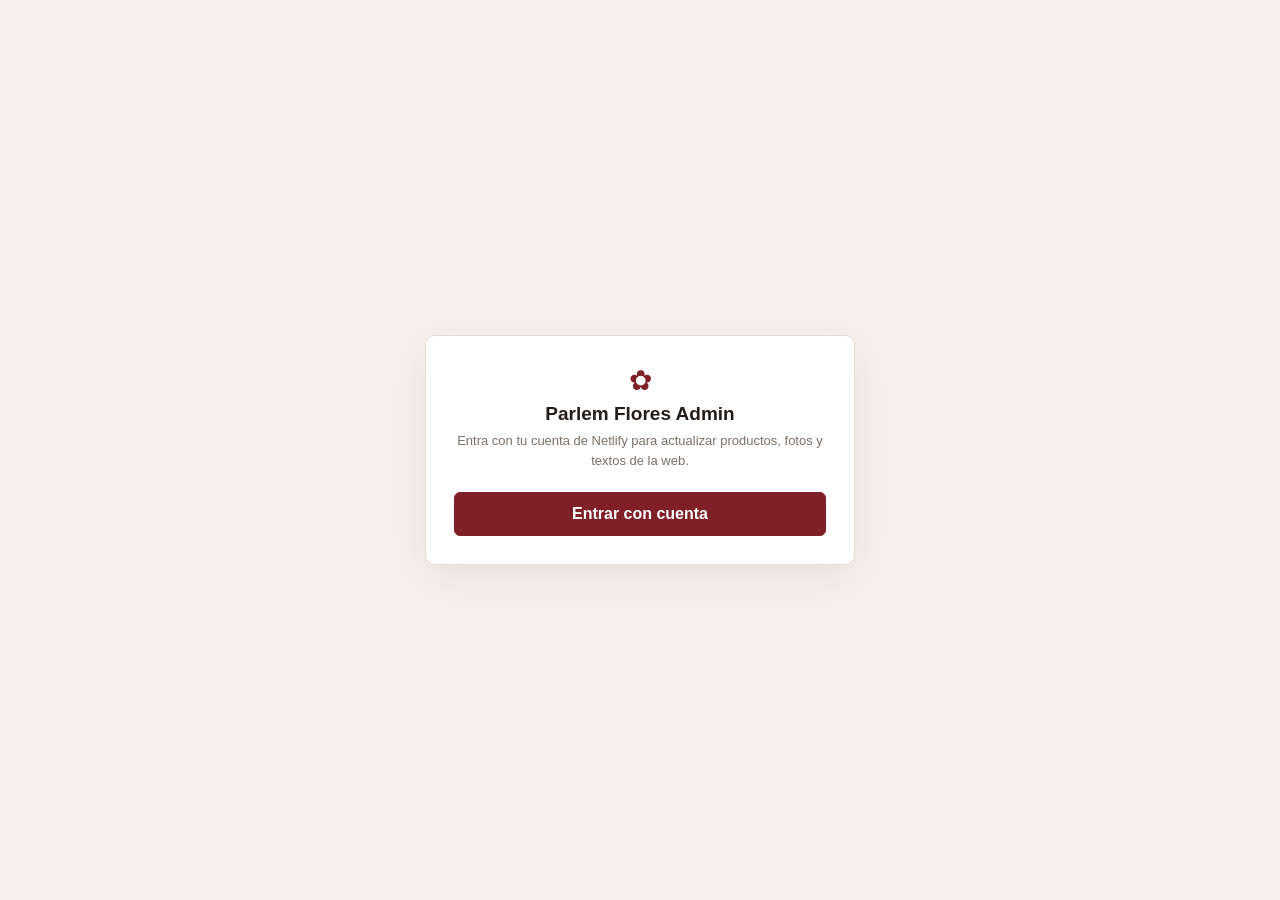
==== admin/index.html @ dfb648bf "Auto publish member records" ====
<!DOCTYPE html>
<html lang="es">
<head>
<meta charset="UTF-8">
<meta name="viewport" content="width=device-width, initial-scale=1.0">
<title>Parlem Flores · Admin</title>
<script src="https://identity.netlify.com/v1/netlify-identity-widget.js"></script>
<style>
*{box-sizing:border-box;margin:0;padding:0}
body{font-family:-apple-system,BlinkMacSystemFont,"Segoe UI",sans-serif;background:#f6f1ec;color:#241d19;min-height:100vh}
button,input,select,textarea{font:inherit}
.login{min-height:100vh;display:flex;align-items:center;justify-content:center;padding:24px}
.login-card{width:min(430px,100%);background:white;border:1px solid #e7ddd4;border-radius:10px;padding:28px;box-shadow:0 12px 40px rgba(56,40,30,.08)}
.logo{text-align:center;color:#7f1f28;font-family:Georgia,serif;font-size:28px;margin-bottom:6px}
.login-card h1{text-align:center;font-size:19px;margin-bottom:6px}
.hint{text-align:center;color:#7c7068;font-size:13px;line-height:1.5;margin-bottom:22px}
label{display:block;font-size:12px;font-weight:700;color:#655951;margin:14px 0 5px;text-transform:uppercase;letter-spacing:.04em}
input,select,textarea{width:100%;border:1px solid #ddd1c7;background:white;border-radius:6px;padding:10px 11px;color:#241d19}
textarea{min-height:82px;resize:vertical}
input:focus,select:focus,textarea:focus{outline:none;border-color:#7f1f28;box-shadow:0 0 0 3px rgba(127,31,40,.1)}
.btn{border:1px solid #ddd1c7;background:white;border-radius:6px;padding:9px 14px;cursor:pointer;color:#241d19;font-weight:650}
.btn:hover{background:#faf6f2}
.btn-primary{background:#7f1f28;color:white;border-color:#7f1f28}
.btn-primary:hover{background:#661820}
.btn-danger{color:#ad3f3f;border-color:#e7bcbc;background:#fff8f8}
.btn-row{display:flex;gap:10px;align-items:center;flex-wrap:wrap}
.full{display:flex;width:100%;align-items:center;justify-content:center;margin-top:10px;text-align:center;line-height:1.25;min-height:44px;text-decoration:none}
.hint+.full{margin-top:18px}
.error{display:none;color:#b43b3b;font-size:13px;text-align:center;margin-top:12px}
.app{display:none;min-height:100vh}
.top{height:58px;background:white;border-bottom:1px solid #e7ddd4;display:flex;align-items:center;gap:12px;padding:0 18px;position:sticky;top:0;z-index:2}
.brand{font-weight:750;color:#7f1f28;margin-right:auto}.brand span{color:#241d19}
.nav{border:0;background:transparent;border-radius:6px;padding:8px 11px;cursor:pointer;color:#73665e;font-weight:650}
.nav.active,.nav:hover{background:#f0e7df;color:#7f1f28}
.wrap{max-width:1080px;margin:0 auto;padding:24px 16px}
.page{display:none}.page.active{display:block}
.head{display:flex;justify-content:space-between;gap:12px;align-items:center;margin-bottom:18px}
.head h2{font-size:22px}
.muted{color:#7c7068;font-size:13px;line-height:1.5}
.summary{display:grid;grid-template-columns:repeat(auto-fit,minmax(150px,1fr));gap:10px;margin-bottom:14px}
.stat{background:white;border:1px solid #e7ddd4;border-radius:8px;padding:12px}
.stat strong{display:block;font-size:21px;color:#7f1f28;margin-bottom:2px}
.stat span{font-size:12px;color:#75685f;font-weight:650}
.toolbar{display:flex;gap:10px;align-items:center;justify-content:space-between;flex-wrap:wrap;margin-bottom:14px}
.search{width:min(340px,100%);background:white}
.dirty{display:none;background:#fff3cd;color:#745500;border:1px solid #ead48a;border-radius:999px;padding:6px 10px;font-size:12px;font-weight:750}
.dirty.show{display:inline-flex}
	.tabs{display:flex;gap:8px;flex-wrap:wrap;margin-bottom:14px}
	.subtabs{width:100%;margin-top:-6px;margin-bottom:6px}
	.subtabs .tab{font-size:13px;padding:6px 11px;background:#fbf8f5}
	.tab{border:1px solid #ddd1c7;background:white;border-radius:999px;padding:7px 13px;cursor:pointer;color:#655951}
.tab.active{background:#7f1f28;color:white;border-color:#7f1f28}
.grid{display:grid;gap:10px}
.product{background:white;border:1px solid #e7ddd4;border-radius:8px;padding:12px;display:grid;grid-template-columns:84px 1fr auto;gap:14px;align-items:center}
.thumb{width:84px;height:84px;border-radius:6px;background:#f0e7df;display:flex;align-items:center;justify-content:center;overflow:hidden;font-size:30px}
.thumb img{width:100%;height:100%;object-fit:cover}
.pname{font-weight:750;margin-bottom:4px}
.pdesc{font-size:13px;color:#7c7068;line-height:1.35;margin-bottom:8px}
.meta{display:flex;gap:7px;align-items:center;flex-wrap:wrap}
.badge{font-size:11px;padding:3px 8px;border-radius:999px;background:#f0e7df;color:#655951}
.price{font-weight:800;color:#7f1f28;font-size:13px}
.dot{width:8px;height:8px;border-radius:50%;background:#41945c}.dot.off{background:#bbb}
.actions{display:flex;flex-direction:column;gap:7px}
.card{background:white;border:1px solid #e7ddd4;border-radius:8px;padding:16px;margin-bottom:14px}
.form-grid{display:grid;grid-template-columns:1fr 1fr;gap:14px}
.form-grid .wide{grid-column:1/-1}
.modal-bg{display:none;position:fixed;inset:0;background:rgba(0,0,0,.42);align-items:center;justify-content:center;padding:18px;z-index:10}
.modal-bg.open{display:flex}
.modal{width:min(620px,100%);max-height:92vh;overflow:auto;background:white;border-radius:10px;padding:22px}
.modal h3{margin-bottom:14px}
.upload{border:2px dashed #ddd1c7;border-radius:8px;padding:16px;text-align:center;background:#fbf8f5}
.upload img{display:none;width:100%;height:160px;object-fit:cover;border-radius:6px;margin-top:12px}
.switch{display:flex;gap:9px;align-items:center;margin-top:12px;cursor:pointer}
.toggle{width:42px;height:23px;border-radius:999px;background:#cfc5bd;position:relative}.toggle:after{content:"";position:absolute;width:17px;height:17px;border-radius:50%;background:white;left:3px;top:3px;transition:.15s}.toggle.on{background:#7f1f28}.toggle.on:after{transform:translateX(19px)}
.seasonal{display:grid;gap:10px}
.seasonal-item{background:white;border:1px solid #e7ddd4;border-radius:8px;padding:12px;display:grid;grid-template-columns:64px 1fr auto;gap:14px;align-items:center}
.seasonal-emoji{width:64px;height:64px;border-radius:6px;background:#f0e7df;display:flex;align-items:center;justify-content:center;font-size:28px}
.seasonal-emoji img{width:100%;height:100%;object-fit:cover}
.seasonal-name{font-weight:750;font-size:16px}
.member{background:white;border:1px solid #e7ddd4;border-radius:8px;padding:12px;display:grid;grid-template-columns:1fr auto;gap:14px;align-items:center}
.member-name{font-weight:750;margin-bottom:4px}
.member-line{font-size:13px;color:#7c7068;line-height:1.45}
.member-total{font-weight:800;color:#7f1f28;font-size:15px}
.table-wrap{background:white;border:1px solid #e7ddd4;border-radius:8px;overflow:auto}
.records-table{width:100%;border-collapse:collapse;min-width:980px}
.records-table th,.records-table td{padding:10px;border-bottom:1px solid #e7ddd4;text-align:left;font-size:13px;vertical-align:top}
.records-table th{background:#fbf8f5;color:#655951;font-size:12px;text-transform:uppercase;letter-spacing:.04em}
.records-table tr:last-child td{border-bottom:0}
.status{position:fixed;right:16px;bottom:16px;background:#241d19;color:white;border-radius:8px;padding:11px 14px;box-shadow:0 10px 28px rgba(0,0,0,.18);display:none;max-width:360px;font-size:13px}
.status.show{display:block}
@media(max-width:720px){.top{overflow-x:auto}.product,.member{grid-template-columns:70px 1fr}.thumb{width:70px;height:70px}.actions{grid-column:1/-1;flex-direction:row}.form-grid{grid-template-columns:1fr}}
</style>
</head>
<body>
<section class="login" id="login">
  <div class="login-card">
    <div class="logo">✿</div>
    <h1>Parlem Flores Admin</h1>
    <p class="hint">Entra con tu cuenta de Netlify para actualizar productos, fotos y textos de la web.</p>
    <button class="btn btn-primary full" id="login-main" onclick="login()">Entrar con cuenta</button>
    <a class="btn full" href="/admin/cms.html">Abrir editor avanzado</a>
    <a class="btn full" href="/admin/token.html">Acceso de emergencia con token</a>
    <div class="error" id="login-error">No se pudo conectar con Netlify. Revisa que hayas iniciado sesión.</div>
  </div>
</section>

<section class="app" id="app">
  <nav class="top">
    <div class="brand">✿ <span>Parlem Admin</span></div>
    <button class="nav active" onclick="showPage('products',this)">Productos</button>
    <button class="nav" onclick="showPage('seasonal',this)">Temporada de Ramos</button>
    <button class="nav" onclick="showPage('members',this)">Miembros</button>
    <button class="nav" onclick="showPage('transactions',this)">Consumos</button>
    <button class="nav" onclick="showPage('settings',this)">Configuración</button>
    <button class="nav" onclick="showPage('publish',this)">Publicar</button>
    <span class="dirty" id="dirty">Cambios sin publicar</span>
    <button class="btn" onclick="location.href='/'">Ver web</button>
    <button class="btn" onclick="logout()">Salir</button>
  </nav>
  <main class="wrap">
    <section class="page active" id="page-products">
      <div class="head"><h2>Productos</h2><button class="btn btn-primary" onclick="openProduct()">+ Nuevo producto</button></div>
      <div class="summary" id="summary"></div>
      <div class="toolbar">
        <div class="tabs" id="tabs"></div>
        <div class="tabs subtabs" id="subtabs"></div>
        <input class="search" id="search" type="search" placeholder="Buscar producto..." oninput="searchTerm=this.value.toLowerCase();renderProducts()">
      </div>
      <div class="grid" id="products"></div>
    </section>
    <section class="page" id="page-seasonal">
      <div class="head"><h2>Temporada de Ramos</h2><button class="btn btn-primary" onclick="openSeasonal()">+ Nuevo ramo</button></div>
      <div class="seasonal" id="seasonal"></div>
    </section>
    <section class="page" id="page-members">
      <div class="head"><h2>Miembros</h2><button class="btn btn-primary" onclick="openMember()">+ Nuevo miembro</button></div>
      <div class="summary" id="member-summary"></div>
      <div class="toolbar">
        <input class="search" id="member-search" type="search" placeholder="Buscar miembro..." oninput="memberSearchTerm=this.value.toLowerCase();renderMembers()">
      </div>
      <div class="grid" id="members"></div>
    </section>
    <section class="page" id="page-transactions">
      <div class="head"><h2>Consumos</h2><button class="btn btn-primary" onclick="openTransaction()">+ Nuevo consumo</button></div>
      <div class="toolbar">
        <select class="search" id="transaction-member-filter" onchange="transactionFilter=this.value;renderTransactions()"></select>
      </div>
      <div class="table-wrap"><table class="records-table"><thead><tr><th>Fecha</th><th>Miembro</th><th>Total</th><th>Descuento</th><th>Cobrado</th><th>Puntos</th><th>Disponible</th><th>Pedido</th><th>Pago</th><th>Notas</th><th></th></tr></thead><tbody id="transactions"></tbody></table></div>
    </section>
    <section class="page" id="page-settings">
      <div class="head"><h2>Configuración</h2></div>
      <div id="settings"></div>
    </section>
    <section class="page" id="page-publish">
      <div class="head"><h2>Publicar cambios</h2></div>
      <div class="card">
        <p class="muted">Los cambios se publican en Netlify. Después de guardar, la web puede tardar 1 a 3 minutos en actualizarse.</p>
        <div class="btn-row" style="margin-top:14px">
          <button class="btn btn-primary" id="publish-btn" onclick="saveAll()">Guardar en la nube</button>
          <button class="btn" onclick="loadData()">Recargar datos</button>
        </div>
      </div>
    </section>
  </main>
</section>

<div class="modal-bg" id="modal">
  <div class="modal">
    <h3 id="modal-title">Nuevo producto</h3>
    <div class="form-grid">
      <div><label>Nombre</label><input id="f-name"></div>
      <div><label>Categoría</label><select id="f-cat" onchange="renderSubcategoryOptions()"></select></div>
      <div class="wide" id="subcategory-field" style="display:none"><label>Subcategoría</label><select id="f-subcat"></select></div>
      <div class="wide"><label>Descripción</label><textarea id="f-desc"></textarea></div>
      <div><label>Precio desde</label><input id="f-price" type="number" min="0"></div>
      <div><label>Precio hasta</label><input id="f-pmax" type="number" min="0"></div>
      <div><label>Badge</label><input id="f-badge" placeholder="Más vendido"></div>
      <div><label>Etiqueta precio</label><input id="f-plabel" placeholder="/semana"></div>
      <div class="wide">
        <label>Foto</label>
        <div class="upload">
          <input id="f-image" type="file" accept="image/jpeg,image/png,image/webp" onchange="handleImage(event)">
          <p class="muted">Sube una foto JPG, PNG o WebP. Máximo 25 MB. La web la comprimirá automáticamente a JPG.</p>
          <img id="f-preview" alt="">
        </div>
      </div>
    </div>
    <div class="switch" onclick="toggleAvailable()"><div class="toggle on" id="f-toggle"></div><span id="f-toggle-label">Disponible</span></div>
    <div class="btn-row" style="justify-content:flex-end;margin-top:18px">
      <button class="btn" onclick="closeProduct()">Cancelar</button>
      <button class="btn btn-primary" onclick="saveProduct()">Guardar producto</button>
    </div>
  </div>
</div>
<div class="modal-bg" id="seasonal-modal">
  <div class="modal">
    <h3 id="seasonal-modal-title">Nuevo ramo de temporada</h3>
    <div class="form-grid">
      <div><label>Nombre</label><input id="s-name" placeholder="Tulipanes"></div>
      <div><label>Precio desde</label><input id="s-price" type="number" min="0"></div>
      <div><label>Precio hasta</label><input id="s-pmax" type="number" min="0"></div>
      <div class="wide"><label>Etiqueta precio</label><input id="s-plabel" placeholder="/ramo"></div>
      <div class="wide">
        <label>Foto</label>
        <div class="upload">
          <input id="s-image" type="file" accept="image/jpeg,image/png,image/webp" onchange="handleSeasonalImage(event)">
          <p class="muted">Sube una foto JPG, PNG o WebP. Máximo 25 MB. La web la comprimirá automáticamente a JPG.</p>
          <img id="s-preview" alt="">
        </div>
      </div>
    </div>
    <div class="btn-row" style="justify-content:flex-end;margin-top:18px">
      <button class="btn" onclick="closeSeasonal()">Cancelar</button>
      <button class="btn btn-primary" onclick="saveSeasonal()">Guardar ramo</button>
    </div>
  </div>
</div>
<div class="modal-bg" id="member-modal">
  <div class="modal">
    <h3 id="member-modal-title">Nuevo miembro</h3>
    <div class="form-grid">
      <div><label>Nombre</label><input id="m-name"></div>
      <div><label>Teléfono</label><input id="m-phone"></div>
      <div><label>Email</label><input id="m-email" type="email"></div>
      <div><label>Cumpleaños</label><input id="m-birthday" type="date"></div>
      <div><label>Nivel manual</label><select id="m-level"><option value="">Automático</option><option>Bronce</option><option>Plata</option><option>Oro</option><option>VIP</option></select></div>
      <div><label>Estado</label><select id="m-status"><option value="active">Activo</option><option value="inactive">Inactivo</option></select></div>
      <div class="wide"><label>Notas</label><textarea id="m-notes"></textarea></div>
    </div>
    <div class="btn-row" style="justify-content:flex-end;margin-top:18px">
      <button class="btn" onclick="closeMember()">Cancelar</button>
      <button class="btn btn-primary" onclick="saveMember()">Guardar miembro</button>
    </div>
  </div>
</div>
<div class="modal-bg" id="transaction-modal">
  <div class="modal">
    <h3 id="transaction-modal-title">Nuevo consumo</h3>
    <div class="form-grid">
      <div class="wide"><label>Miembro</label><select id="t-member" onchange="updateTransactionPreview()"></select></div>
      <div><label>Fecha</label><input id="t-date" type="date"></div>
      <div><label>Importe antes descuento</label><input id="t-amount" type="number" min="0" step="0.01" oninput="updateTransactionPreview()"></div>
      <div class="wide"><label><input id="t-use-points" type="checkbox" style="width:auto;margin-right:8px" onchange="updateTransactionPreview()"> Usar puntos disponibles</label><p class="muted" id="t-points-preview">Sin descuento por puntos.</p></div>
      <div><label>Método de pago</label><select id="t-payment"><option>Bizum</option><option>Efectivo</option><option>Tarjeta</option><option>Transferencia</option><option>Otro</option></select></div>
      <div><label>Pedido</label><input id="t-order" placeholder="Ramo, centro, evento..."></div>
      <div class="wide"><label>Notas</label><textarea id="t-notes"></textarea></div>
    </div>
    <div class="btn-row" style="justify-content:flex-end;margin-top:18px">
      <button class="btn" onclick="closeTransaction()">Cancelar</button>
      <button class="btn btn-primary" onclick="saveTransaction()">Guardar consumo</button>
    </div>
  </div>
</div>
<div class="status" id="status"></div>

<script>
const owner="linjunjin20010104-sys";
const repo="parlem-flores";
const branch="main";
const api="/.netlify/git/github/contents";
const raw="/data.json";
let data=null,dataSha="",filter="all",subfilter="all",searchTerm="",memberSearchTerm="",transactionFilter="all",editingId=null,editingSeasonalIndex=null,editingMemberId=null,editingTransactionId=null,available=true,pendingImage=null,pendingSeasonalImage=null,pendingHeroImage=null,dirty=false;

async function identityToken(){
  const user=window.netlifyIdentity && window.netlifyIdentity.currentUser();
  if(!user) throw new Error("No Netlify user");
  return user.jwt();
}
async function gh(path,opts={}){
  const jwt=await identityToken();
  const res=await fetch(`${api}/${path}`,{cache:"no-store",...opts,headers:{Authorization:`Bearer ${jwt}`,Accept:"application/vnd.github+json","Content-Type":"application/json",...(opts.headers||{})}});
  if(!res.ok){
    let msg=await res.text();
    try{msg=JSON.parse(msg).message||msg}catch{}
    throw new Error(msg);
  }
  return res.json();
}
function show(msg){const el=document.getElementById("status");el.textContent=msg;el.classList.add("show");setTimeout(()=>el.classList.remove("show"),4200)}
function setDirty(v=true){
  dirty=v;
  document.getElementById("dirty").classList.toggle("show",dirty);
  document.getElementById("publish-btn").disabled=!dirty;
}
window.addEventListener("beforeunload", e => { if(dirty){ e.preventDefault(); e.returnValue=""; } });
function b64utf8(str){return btoa(unescape(encodeURIComponent(str)))}
function b64ToUtf8(str){
  const bin=atob(String(str||"").replace(/\n/g,""));
  const bytes=Uint8Array.from(bin,c=>c.charCodeAt(0));
  return new TextDecoder().decode(bytes);
}
function fileB64(file){return new Promise((resolve,reject)=>{const r=new FileReader();r.onload=()=>resolve(String(r.result).split(",")[1]);r.onerror=reject;r.readAsDataURL(file)})}
function safeName(name){return name.toLowerCase().normalize("NFD").replace(/[\u0300-\u036f]/g,"").replace(/[^a-z0-9]+/g,"-").replace(/^-|-$/g,"").slice(0,48)||"flor"}
function loadImageFile(file){return new Promise((resolve,reject)=>{const img=new Image();const url=URL.createObjectURL(file);img.onload=()=>{URL.revokeObjectURL(url);resolve(img)};img.onerror=()=>{URL.revokeObjectURL(url);reject(new Error("No se pudo leer la foto. Usa JPG, PNG o WebP. Si es HEIC del iPhone, guárdala como JPG antes de subirla."))};img.src=url})}
function canvasBlob(canvas,quality=.82){return new Promise(resolve=>canvas.toBlob(resolve,"image/jpeg",quality))}
async function prepareImageFile(file){
  if(!file)return null;
  if(!["image/jpeg","image/png","image/webp"].includes(file.type)) throw new Error("Sube una foto JPG, PNG o WebP. Las fotos HEIC del iPhone no se pueden mostrar en la web; conviértelas a JPG antes de subirlas.");
  if(file.size>25*1024*1024) throw new Error("La foto es demasiado grande. Máximo 25 MB.");
  const img=await loadImageFile(file);
  const max=1800;
  const scale=Math.min(1,max/Math.max(img.width,img.height));
  const w=Math.max(1,Math.round(img.width*scale));
  const h=Math.max(1,Math.round(img.height*scale));
  const canvas=document.createElement("canvas");
  canvas.width=w; canvas.height=h;
  canvas.getContext("2d").drawImage(img,0,0,w,h);
  const blob=await canvasBlob(canvas,.84);
  if(!blob) throw new Error("No se pudo preparar la foto.");
  return new File([blob], safeName(file.name.replace(/\.[^.]+$/,"")||"foto")+".jpg", {type:"image/jpeg"});
}
async function uploadImage(path,file,message){
  try{
    await gh(path,{method:"PUT",body:JSON.stringify({message,content:await fileB64(file),branch})});
  }catch(e){
    alert("No se pudo subir la foto. Revisa tu conexión y que hayas entrado con la cuenta correcta. Detalle: "+String(e.message||e).slice(0,220));
    throw e;
  }
}

function isNetlifyHost(){return location.hostname.includes("netlify.app")}
function login(){
  if(!isNetlifyHost()){
    location.href="https://precious-concha-6f7bce.netlify.app/admin/";
    return;
  }
  window.netlifyIdentity.open();
}
function logout(){
  window.netlifyIdentity.logout();
  document.getElementById("app").style.display="none";
  document.getElementById("login").style.display="flex";
}
async function start(){
  try{await loadData();document.getElementById("login").style.display="none";document.getElementById("app").style.display="block";renderAll()}
  catch(e){document.getElementById("login-error").style.display="block"}
}
if(!isNetlifyHost()){
  document.getElementById("login-main").textContent="Entrar con cuenta";
  document.querySelector('a[href="/admin/token.html"]').style.display="none";
  document.querySelector('a[href="/admin/cms.html"]').style.display="none";
}
if(isNetlifyHost() && window.netlifyIdentity){
  window.netlifyIdentity.on("init", user => { if(user) start(); });
  window.netlifyIdentity.on("login", () => { window.netlifyIdentity.close(); start(); });
  window.netlifyIdentity.init();
}
async function loadData(){
  show("Sincronizando con la nube...");
  const file=await gh(`data.json?ref=${branch}&v=${Date.now()}`);
  dataSha=file.sha;
  data=JSON.parse(b64ToUtf8(file.content));
	  filter="all";
	  subfilter="all";
	  searchTerm="";
	  memberSearchTerm="";
	  transactionFilter="all";
	  ensureMemberData();
	  const search=document.getElementById("search");
	  if(search) search.value="";
	  const memberSearch=document.getElementById("member-search");
	  if(memberSearch) memberSearch.value="";
	  dirty=false;
	  renderAll();
	  setDirty(false);
	  show(`Datos actualizados: ${(data.products||[]).length} productos`);
	}
	function ensureMemberData(){data.members=data.members||[];data.member_transactions=data.member_transactions||[]}
	function renderAll(){if(!data)return;ensureMemberData();renderSummary();renderTabs();renderProducts();renderSeasonal();renderMembers();renderTransactions();renderSettings()}
	function showPage(id,btn){document.querySelectorAll(".page").forEach(p=>p.classList.remove("active"));document.querySelectorAll(".nav").forEach(n=>n.classList.remove("active"));document.getElementById("page-"+id).classList.add("active");if(btn)btn.classList.add("active")}
function renderTabs(){
  const cats=[{id:"all",name:"Todos"},...(data.categories||[])];
  document.getElementById("tabs").innerHTML=cats.map(c=>`<button class="tab ${filter===c.id?"active":""}" onclick="filter='${c.id}';subfilter='all';renderTabs();renderProducts()">${c.name}</button>`).join("");
  renderAdminSubtabs();
  document.getElementById("f-cat").innerHTML=(data.categories||[]).map(c=>`<option value="${c.id}">${c.name}</option>`).join("");
}
function renderAdminSubtabs(){
  const box=document.getElementById("subtabs");
  if(!box)return;
  const cat=(data.categories||[]).find(c=>c.id===filter);
  const subs=cat?.subcategories||[];
  if(!subs.length){box.innerHTML="";box.style.display="none";return}
  box.style.display="flex";
  const items=[{id:"all",name:"Todos"},...subs];
  box.innerHTML=items.map(s=>`<button class="tab ${subfilter===s.id?"active":""}" onclick="subfilter='${s.id}';renderAdminSubtabs();renderProducts()">${s.name}</button>`).join("");
}
function renderSummary(){
  const total=data.products.length;
  const visible=data.products.filter(p=>p.available).length;
  const withPhotos=data.products.filter(p=>p.image).length;
  const missingPhotos=total-withPhotos;
  document.getElementById("summary").innerHTML=`
    <div class="stat"><strong>${total}</strong><span>Productos</span></div>
    <div class="stat"><strong>${visible}</strong><span>Visibles en la web</span></div>
    <div class="stat"><strong>${withPhotos}</strong><span>Con foto</span></div>
    <div class="stat"><strong>${missingPhotos}</strong><span>Sin foto</span></div>`;
}
function price(p){return p.price===0?"Consultar":`${p.price}€${p.price_max&&p.price_max>p.price?" - "+p.price_max+"€":""}${p.price_label?" "+p.price_label:""}`}
function catName(id){const c=(data.categories||[]).find(x=>x.id===id);return c?c.name:id}
function subcatName(catId,subcatId){const c=(data.categories||[]).find(x=>x.id===catId);const s=(c?.subcategories||[]).find(x=>x.id===subcatId);return s?s.name:""}
function renderProducts(){
  const byCat=filter==="all"?data.products:data.products.filter(p=>p.category===filter);
  const bySub=subfilter==="all"?byCat:byCat.filter(p=>p.subcategory===subfilter);
  const items=searchTerm?bySub.filter(p=>`${p.name} ${p.description||""} ${p.badge||""} ${catName(p.category)} ${subcatName(p.category,p.subcategory)}`.toLowerCase().includes(searchTerm)):bySub;
  document.getElementById("products").innerHTML=items.map(p=>`
    <div class="product" style="${p.available?"":"opacity:.55"}">
      <div class="thumb">${p.image?`<img src="${p.image}" alt="${p.name}">`:`<span class="muted">Sin foto</span>`}</div>
      <div><div class="pname">${p.name}</div><div class="pdesc">${p.description||""}</div><div class="meta"><span class="badge">${catName(p.category)}</span>${p.subcategory?`<span class="badge">${subcatName(p.category,p.subcategory)}</span>`:""}${p.badge?`<span class="badge">${p.badge}</span>`:""}<span class="price">${price(p)}</span><span class="dot ${p.available?"":"off"}"></span></div></div>
      <div class="actions"><button class="btn" onclick="openProduct(${p.id})">Editar</button><button class="btn btn-danger" onclick="deleteProduct(${p.id})">Borrar</button></div>
    </div>`).join("")||'<p class="muted">No hay productos con este filtro. Pulsa Recargar datos para volver a ver Todos.</p>';
}
function openProduct(id){
  editingId=id||null;pendingImage=null;available=true;
  document.getElementById("modal-title").textContent=id?"Editar producto":"Nuevo producto";
  const defaultCategory=filter!=="all"?filter:((data.categories||[])[0]?.id||"ramos-bouquets");
  const defaultSubcategory=subfilter!=="all"?subfilter:"";
  const p=id?data.products.find(x=>x.id===id):{category:defaultCategory,subcategory:defaultSubcategory,name:"",description:"",price:"",price_max:"",price_label:"",image:"",badge:"",available:true};
  ["name","desc","price","pmax","badge","plabel"].forEach(x=>document.getElementById("f-"+x).value="");
  document.getElementById("f-name").value=p.name||"";document.getElementById("f-cat").value=p.category||"ramos-bouquets";document.getElementById("f-desc").value=p.description||"";document.getElementById("f-price").value=p.price||"";document.getElementById("f-pmax").value=p.price_max||"";document.getElementById("f-badge").value=p.badge||"";document.getElementById("f-plabel").value=p.price_label||"";
  renderSubcategoryOptions(p.subcategory||"");
  available=p.available!==false;updateToggle();
  const prev=document.getElementById("f-preview");prev.style.display=p.image?"block":"none";prev.src=p.image||"";
  document.getElementById("f-image").value="";
  document.getElementById("modal").classList.add("open");
}
function renderSubcategoryOptions(selected=""){
  const catId=document.getElementById("f-cat").value;
  const cat=(data.categories||[]).find(c=>c.id===catId);
  const subs=cat?.subcategories||[];
  document.getElementById("subcategory-field").style.display=subs.length?"block":"none";
  document.getElementById("f-subcat").innerHTML=['<option value="">Sin subcategoría</option>',...subs.map(s=>`<option value="${s.id}" ${s.id===selected?"selected":""}>${s.name}</option>`)].join("");
}
function closeProduct(){document.getElementById("modal").classList.remove("open")}
function toggleAvailable(){available=!available;updateToggle()}
function updateToggle(){document.getElementById("f-toggle").className="toggle"+(available?" on":"");document.getElementById("f-toggle-label").textContent=available?"Disponible":"Oculto"}
async function handleImage(e){
  const original=e.target.files[0]||null;
  pendingImage=null;
  if(!original)return;
  try{
    pendingImage=await prepareImageFile(original);
    const prev=document.getElementById("f-preview");prev.src=URL.createObjectURL(pendingImage);prev.style.display="block";
    show("Foto preparada. Pulsa Guardar producto y después Publicar.");
  }catch(err){
    alert(err.message||"No se pudo preparar la foto.");
    e.target.value="";
  }
}
async function saveProduct(){
  try{
    const name=document.getElementById("f-name").value.trim();
    if(!name){alert("El nombre es obligatorio");return}
    let image=editingId?(data.products.find(x=>x.id===editingId)?.image||""):"";
    if(pendingImage){
      show("Subiendo foto del producto...");
      const ext="jpg";
      const imgPath=`img/${Date.now()}-${safeName(name)}.${ext}`;
      await uploadImage(imgPath,pendingImage,`Upload ${name} photo`);
      image="/"+imgPath;
    }
    const product={id:editingId||Math.max(0,...data.products.map(p=>p.id||0))+1,category:document.getElementById("f-cat").value,subcategory:document.getElementById("f-subcat").value||"",name,description:document.getElementById("f-desc").value.trim(),price:parseFloat(document.getElementById("f-price").value)||0,price_max:parseFloat(document.getElementById("f-pmax").value)||0,price_label:document.getElementById("f-plabel").value.trim(),image,badge:document.getElementById("f-badge").value.trim(),available};
    if(editingId){data.products[data.products.findIndex(p=>p.id===editingId)]=product}else data.products.push(product);
    closeProduct();renderSummary();renderProducts();setDirty(true);show("Producto guardado. Pulsa Publicar para subirlo.");
  }catch(err){
    const msg=err && err.message ? err.message : "No se pudo guardar el producto.";
    show("No se pudo guardar el producto.");
    alert("No se pudo subir la foto o guardar el producto: "+msg);
  }
}
function deleteProduct(id){const p=data.products.find(x=>x.id===id);if(confirm(`¿Borrar "${p.name}"?`)){data.products=data.products.filter(x=>x.id!==id);renderSummary();renderProducts();setDirty(true)}}
function renderSeasonal(){
  document.getElementById("seasonal").innerHTML=(data.seasonal||[]).map((s,i)=>`
    <div class="seasonal-item">
      <div class="seasonal-emoji">${s.image?`<img src="${s.image}" alt="${s.name}">`:`<span class="muted">Sin foto</span>`}</div>
      <div><div class="seasonal-name">${s.name||"Ramo de temporada"}</div><div class="muted">${seasonalPrice(s)}</div></div>
      <div class="actions"><button class="btn" onclick="openSeasonal(${i})">Editar</button><button class="btn btn-danger" onclick="deleteSeasonal(${i})">Borrar</button></div>
    </div>`).join("")||'<p class="muted">No hay ramos de temporada.</p>';
}
function seasonalPrice(s){return s.price?`${s.price}€${s.price_max&&s.price_max>s.price?" - "+s.price_max+"€":""}${s.price_label?" "+s.price_label:""}`:"Sin precio"}
function openSeasonal(i){
  pendingSeasonalImage=null;
  editingSeasonalIndex=Number.isInteger(i)?i:null;
  const item=editingSeasonalIndex!==null?data.seasonal[editingSeasonalIndex]:{name:"",image:"",price:"",price_max:"",price_label:""};
  document.getElementById("seasonal-modal-title").textContent=editingSeasonalIndex!==null?"Editar ramo de temporada":"Nuevo ramo de temporada";
  document.getElementById("s-name").value=item.name||"";
  document.getElementById("s-price").value=item.price||"";
  document.getElementById("s-pmax").value=item.price_max||"";
  document.getElementById("s-plabel").value=item.price_label||"";
  document.getElementById("s-image").value="";
  const prev=document.getElementById("s-preview");prev.style.display=item.image?"block":"none";prev.src=item.image||"";
  document.getElementById("seasonal-modal").classList.add("open");
}
function closeSeasonal(){document.getElementById("seasonal-modal").classList.remove("open")}
async function handleSeasonalImage(e){
  const original=e.target.files[0]||null;
  pendingSeasonalImage=null;
  if(!original)return;
  try{
    pendingSeasonalImage=await prepareImageFile(original);
    const prev=document.getElementById("s-preview");prev.src=URL.createObjectURL(pendingSeasonalImage);prev.style.display="block";
    show("Foto preparada. Pulsa Guardar ramo y después Publicar.");
  }catch(err){
    alert(err.message||"No se pudo preparar la foto.");
    e.target.value="";
  }
}
async function saveSeasonal(){
  try{
    const name=document.getElementById("s-name").value.trim()||"Nuevo ramo";
    let image=editingSeasonalIndex!==null?(data.seasonal[editingSeasonalIndex]?.image||""):"";
    if(pendingSeasonalImage){
      show("Subiendo foto del ramo...");
      const ext="jpg";
      const imgPath=`img/${Date.now()}-${safeName(name)}.${ext}`;
      await uploadImage(imgPath,pendingSeasonalImage,`Upload ${name} seasonal photo`);
      image="/"+imgPath;
    }
    const item={name,image,price:parseFloat(document.getElementById("s-price").value)||0,price_max:parseFloat(document.getElementById("s-pmax").value)||0,price_label:document.getElementById("s-plabel").value.trim(),available:true};
    data.seasonal=data.seasonal||[];
    if(editingSeasonalIndex!==null){data.seasonal[editingSeasonalIndex]=item}else{data.seasonal.push(item)}
    closeSeasonal();renderSeasonal();setDirty(true);show("Ramo de temporada guardado. Pulsa Publicar para subirlo.");
  }catch(err){
    const msg=err && err.message ? err.message : "No se pudo guardar el ramo.";
    show("No se pudo guardar el ramo.");
    alert("No se pudo subir la foto o guardar el ramo: "+msg);
  }
}
function deleteSeasonal(i){if(confirm("¿Borrar este ramo de temporada?")){data.seasonal.splice(i,1);renderSeasonal();setDirty(true)}}
function euro(n){return `${(Number(n)||0).toFixed(2)}€`}
function today(){return new Date().toISOString().slice(0,10)}
function memberTotal(id){return (data.member_transactions||[]).filter(t=>t.member_id===id).reduce((sum,t)=>sum+(Number(t.amount)||0),0)}
function memberCount(id){return (data.member_transactions||[]).filter(t=>t.member_id===id).length}
function memberLastDate(id){return (data.member_transactions||[]).filter(t=>t.member_id===id).map(t=>t.date||"").sort().pop()||""}
function memberEarnedPoints(id,excludeId=null){return (data.member_transactions||[]).filter(t=>t.member_id===id&&t.id!==excludeId).reduce((sum,t)=>sum+transactionPoints(t),0)}
function memberUsedPoints(id,excludeId=null){return (data.member_transactions||[]).filter(t=>t.member_id===id&&t.id!==excludeId).reduce((sum,t)=>sum+(Number(t.points_used)||0),0)}
function memberPoints(id,excludeId=null){return Math.max(0,memberEarnedPoints(id,excludeId)-memberUsedPoints(id,excludeId))}
function redeemableFromPoints(points){return (Number(points)||0)*0.05}
function transactionPoints(t){return Math.floor(Number(t.amount)||0)}
function transactionTotal(t){return Number(t.total_amount??((Number(t.amount)||0)+(Number(t.discount)||0)))||0}
function transactionDiscount(t){return Number(t.discount??redeemableFromPoints(t.points_used||0))||0}
function autoLevel(total){if(total>=1000)return"VIP";if(total>=500)return"Oro";if(total>=250)return"Plata";return"Bronce"}
function memberLevel(m){return m.level||autoLevel(memberTotal(m.id))}
function memberName(id){const m=(data.members||[]).find(x=>x.id===id);return m?m.name:"Miembro borrado"}
function renderMemberSummary(){
  const members=data.members||[];
  const active=members.filter(m=>m.status!=="inactive").length;
  const total=(data.member_transactions||[]).reduce((sum,t)=>sum+(Number(t.amount)||0),0);
  const points=members.reduce((sum,m)=>sum+memberPoints(m.id),0);
  document.getElementById("member-summary").innerHTML=`
    <div class="stat"><strong>${members.length}</strong><span>Miembros</span></div>
    <div class="stat"><strong>${active}</strong><span>Activos</span></div>
    <div class="stat"><strong>${(data.member_transactions||[]).length}</strong><span>Consumos</span></div>
    <div class="stat"><strong>${euro(total)}</strong><span>Total consumido</span></div>
    <div class="stat"><strong>${points}</strong><span>Puntos acumulados</span></div>
    <div class="stat"><strong>${euro(redeemableFromPoints(points))}</strong><span>Disponible para descontar</span></div>`;
}
function renderMembers(){
  renderMemberSummary();
  const members=(data.members||[]).filter(m=>{
    const text=`${m.name||""} ${m.phone||""} ${m.email||""} ${m.notes||""} ${memberLevel(m)}`.toLowerCase();
    return !memberSearchTerm || text.includes(memberSearchTerm);
  });
  document.getElementById("members").innerHTML=members.map(m=>`
    <div class="member" style="${m.status==="inactive"?"opacity:.55":""}">
      <div>
        <div class="member-name">${m.name||"Sin nombre"}</div>
        <div class="member-line">${m.phone||"Sin teléfono"}${m.email?" · "+m.email:""}${m.birthday?" · Cumpleaños: "+m.birthday:""}</div>
        <div class="meta"><span class="badge">${memberLevel(m)}</span><span class="badge">${memberCount(m.id)} consumo(s)</span><span class="member-total">${euro(memberTotal(m.id))}</span><span class="badge">${memberPoints(m.id)} puntos disponibles</span><span class="badge">Disponible: ${euro(redeemableFromPoints(memberPoints(m.id)))}</span>${memberLastDate(m.id)?`<span class="badge">Último: ${memberLastDate(m.id)}</span>`:""}${m.status==="inactive"?'<span class="badge">Inactivo</span>':""}</div>
        ${m.notes?`<div class="member-line">${m.notes}</div>`:""}
      </div>
      <div class="actions"><button class="btn" onclick="openTransaction(null,${m.id})">+ Consumo</button><button class="btn" onclick="openMember(${m.id})">Editar</button><button class="btn btn-danger" onclick="deleteMember(${m.id})">Borrar</button></div>
    </div>`).join("")||'<p class="muted">No hay miembros todavía.</p>';
  renderTransactionMemberOptions();
}
function openMember(id){
  editingMemberId=id||null;
  const m=id?data.members.find(x=>x.id===id):{name:"",phone:"",email:"",birthday:"",level:"",status:"active",notes:""};
  document.getElementById("member-modal-title").textContent=id?"Editar miembro":"Nuevo miembro";
  document.getElementById("m-name").value=m.name||"";
  document.getElementById("m-phone").value=m.phone||"";
  document.getElementById("m-email").value=m.email||"";
  document.getElementById("m-birthday").value=m.birthday||"";
  document.getElementById("m-level").value=m.level||"";
  document.getElementById("m-status").value=m.status||"active";
  document.getElementById("m-notes").value=m.notes||"";
  document.getElementById("member-modal").classList.add("open");
}
function closeMember(){document.getElementById("member-modal").classList.remove("open")}
async function saveMember(){
  const name=document.getElementById("m-name").value.trim();
  if(!name){alert("El nombre es obligatorio");return}
  const member={id:editingMemberId||Math.max(0,...data.members.map(m=>m.id||0))+1,name,phone:document.getElementById("m-phone").value.trim(),email:document.getElementById("m-email").value.trim(),birthday:document.getElementById("m-birthday").value,level:document.getElementById("m-level").value,status:document.getElementById("m-status").value,notes:document.getElementById("m-notes").value.trim(),created_at:editingMemberId?(data.members.find(m=>m.id===editingMemberId)?.created_at||today()):today()};
  if(editingMemberId){data.members[data.members.findIndex(m=>m.id===editingMemberId)]=member}else data.members.push(member);
  closeMember();renderMembers();renderTransactions();setDirty(true);show("Miembro guardado. Publicando...");
  await saveAll();
}
async function deleteMember(id){
  const m=data.members.find(x=>x.id===id);
  const count=memberCount(id);
  const msg=count?`Borrar "${m.name}" también eliminará ${count} consumo(s).`:`¿Borrar "${m.name}"?`;
  if(confirm(msg)){data.members=data.members.filter(x=>x.id!==id);data.member_transactions=data.member_transactions.filter(t=>t.member_id!==id);renderMembers();renderTransactions();setDirty(true);show("Miembro borrado. Publicando...");await saveAll()}
}
function renderTransactionMemberOptions(){
  const opts=['<option value="all">Todos los miembros</option>',...(data.members||[]).map(m=>`<option value="${m.id}" ${String(transactionFilter)===String(m.id)?"selected":""}>${m.name}</option>`)].join("");
  const filterEl=document.getElementById("transaction-member-filter");
  if(filterEl) filterEl.innerHTML=opts;
  const memberEl=document.getElementById("t-member");
  if(memberEl) memberEl.innerHTML=(data.members||[]).map(m=>`<option value="${m.id}">${m.name} · ${m.phone||"sin teléfono"}</option>`).join("");
}
function renderTransactions(){
  renderTransactionMemberOptions();
  const items=(data.member_transactions||[]).filter(t=>transactionFilter==="all"||String(t.member_id)===String(transactionFilter)).sort((a,b)=>String(b.date||"").localeCompare(String(a.date||"")));
  document.getElementById("transactions").innerHTML=items.map(t=>`
    <tr>
      <td>${t.date||""}</td><td>${memberName(t.member_id)}</td><td>${euro(transactionTotal(t))}</td><td>${t.points_used?`${t.points_used} pts · ${euro(transactionDiscount(t))}`:"-"}</td><td><strong>${euro(t.amount)}</strong></td><td>${transactionPoints(t)}</td><td>${euro(redeemableFromPoints(memberPoints(t.member_id)))}</td><td>${t.order||""}</td><td>${t.payment||""}</td><td>${t.notes||""}</td>
      <td><div class="btn-row"><button class="btn" onclick="openTransaction(${t.id})">Editar</button><button class="btn btn-danger" onclick="deleteTransaction(${t.id})">Borrar</button></div></td>
    </tr>`).join("")||'<tr><td colspan="11" class="muted">No hay consumos todavía.</td></tr>';
}
function openTransaction(id,memberId=null){
  if(!(data.members||[]).length){alert("Primero crea un miembro.");return}
  editingTransactionId=id||null;
  renderTransactionMemberOptions();
  const t=id?data.member_transactions.find(x=>x.id===id):{member_id:memberId||data.members[0].id,date:today(),amount:"",total_amount:"",points_used:0,payment:"Bizum",order:"",notes:""};
  document.getElementById("transaction-modal-title").textContent=id?"Editar consumo":"Nuevo consumo";
  document.getElementById("t-member").value=t.member_id;
  document.getElementById("t-date").value=t.date||today();
  document.getElementById("t-amount").value=t.total_amount||((Number(t.amount)||0)+(Number(t.discount)||0))||"";
  document.getElementById("t-use-points").checked=!!(Number(t.points_used)||0);
  document.getElementById("t-payment").value=t.payment||"Bizum";
  document.getElementById("t-order").value=t.order||"";
  document.getElementById("t-notes").value=t.notes||"";
  updateTransactionPreview();
  document.getElementById("transaction-modal").classList.add("open");
}
function closeTransaction(){document.getElementById("transaction-modal").classList.remove("open")}
function calculateTransactionAmounts(memberId,total,usePoints,excludeId=null){
  const available=memberPoints(memberId,excludeId);
  const maxByTotal=Math.floor((Number(total)||0)/0.05);
  const pointsUsed=usePoints?Math.min(available,maxByTotal):0;
  const discount=redeemableFromPoints(pointsUsed);
  const paid=Math.max(0,(Number(total)||0)-discount);
  return {available,pointsUsed,discount,paid,earned:Math.floor(paid)};
}
function updateTransactionPreview(){
  const el=document.getElementById("t-points-preview");
  if(!el||!data)return;
  const memberId=parseInt(document.getElementById("t-member").value,10);
  const total=parseFloat(document.getElementById("t-amount").value)||0;
  const usePoints=document.getElementById("t-use-points").checked;
  const calc=calculateTransactionAmounts(memberId,total,usePoints,editingTransactionId);
  el.textContent=usePoints?`Usa ${calc.pointsUsed} puntos (${euro(calc.discount)}). Cobrar ${euro(calc.paid)}. Este consumo suma ${calc.earned} puntos.`:`Disponible: ${calc.available} puntos (${euro(redeemableFromPoints(calc.available))}). Este consumo suma ${calc.earned} puntos.`;
}
async function saveTransaction(){
  const memberId=parseInt(document.getElementById("t-member").value,10);
  const total=parseFloat(document.getElementById("t-amount").value)||0;
  if(!memberId){alert("El miembro es obligatorio");return}
  if(total<=0){alert("El importe debe ser mayor que 0");return}
  const calc=calculateTransactionAmounts(memberId,total,document.getElementById("t-use-points").checked,editingTransactionId);
  const record={id:editingTransactionId||Math.max(0,...data.member_transactions.map(t=>t.id||0))+1,member_id:memberId,date:document.getElementById("t-date").value||today(),total_amount:total,amount:calc.paid,points_used:calc.pointsUsed,discount:calc.discount,payment:document.getElementById("t-payment").value,order:document.getElementById("t-order").value.trim(),notes:document.getElementById("t-notes").value.trim()};
  if(editingTransactionId){data.member_transactions[data.member_transactions.findIndex(t=>t.id===editingTransactionId)]=record}else data.member_transactions.push(record);
  closeTransaction();renderMembers();renderTransactions();setDirty(true);show("Consumo guardado. Publicando...");
  await saveAll();
}
async function deleteTransaction(id){if(confirm("¿Borrar este consumo?")){data.member_transactions=data.member_transactions.filter(t=>t.id!==id);renderMembers();renderTransactions();setDirty(true);show("Consumo borrado. Publicando...");await saveAll()}}
function setting(label,key,type="text"){return`<div class="${type==="textarea"?"wide":""}"><label>${label}</label>${type==="textarea"?`<textarea oninput="data.site.${key}=this.value;setDirty(true)">${data.site[key]||""}</textarea>`:`<input value="${String(data.site[key]||"").replace(/"/g,"&quot;")}" oninput="data.site.${key}=this.value;setDirty(true)">`}</div>`}
function renderSettings(){document.getElementById("settings").innerHTML=`<div class="card"><div class="form-grid">${setting("Teléfono","phone")}${setting("WhatsApp","whatsapp")}${setting("Instagram","instagram")}${setting("Email","email")}${setting("Dirección","address")}${setting("Horario","hours")}${setting("Título principal","hero_title")}${setting("Texto superior","top_bar_text")}${setting("Subtítulo","hero_subtitle","textarea")}<div class="wide"><label>Foto portada inicio</label><div class="upload"><input id="hero-image" type="file" accept="image/jpeg,image/png,image/webp" onchange="handleHeroImage(event)"><p class="muted">Esta es la foto grande que aparece al entrar en la web. Máximo 25 MB. La web la comprimirá automáticamente a JPG.</p><img id="hero-preview" src="${data.site.hero_image||""}" alt="" style="${data.site.hero_image?"display:block":"display:none"}"></div></div><div class="wide"><label>Opacidad de la foto portada: <span id="hero-opacity-value">${data.site.hero_image_opacity??70}%</span></label><input id="hero-opacity" type="range" min="20" max="100" step="5" value="${data.site.hero_image_opacity??70}" oninput="data.site.hero_image_opacity=parseInt(this.value);document.getElementById('hero-opacity-value').textContent=this.value+'%';setDirty(true)"><p class="muted">100% muestra la foto más clara. 40% deja la portada más oscura y transparente.</p></div>${setting("Historia","about_text","textarea")}</div></div>`}
async function handleHeroImage(e){
  const original=e.target.files[0]||null;
  pendingHeroImage=null;
  if(!original)return;
  try{
    pendingHeroImage=await prepareImageFile(original);
    const prev=document.getElementById("hero-preview");prev.src=URL.createObjectURL(pendingHeroImage);prev.style.display="block";
    setDirty(true);
    show("Foto portada preparada. Pulsa Publicar.");
  }catch(err){
    alert(err.message||"No se pudo preparar la foto.");
    e.target.value="";
  }
}
async function saveAll(){
  try{
    show("Guardando en GitHub...");
    if(pendingHeroImage){
      const ext="jpg";
      const imgPath=`img/${Date.now()}-portada-inicio.${ext}`;
      await uploadImage(imgPath,pendingHeroImage,"Upload homepage cover photo");
      data.site.hero_image="/"+imgPath;
      pendingHeroImage=null;
    }
    const latest=await gh(`data.json?ref=${branch}&v=${Date.now()}`);
    dataSha=latest.sha;
    const saved=await gh("data.json",{method:"PUT",body:JSON.stringify({message:"Update Parlem Flores data",content:b64utf8(JSON.stringify(data,null,2)+"\n"),sha:dataSha,branch})});
    dataSha=saved.content.sha;
    setDirty(false);
    show("Publicado. La web puede tardar unos minutos en actualizarse.");
  }catch(err){
    const msg=err && err.message ? err.message : "Error desconocido";
    show("No se pudo guardar. Revisa el aviso.");
    alert("No se pudo guardar en la nube: "+msg);
  }
}
</script>
</body>
</html>
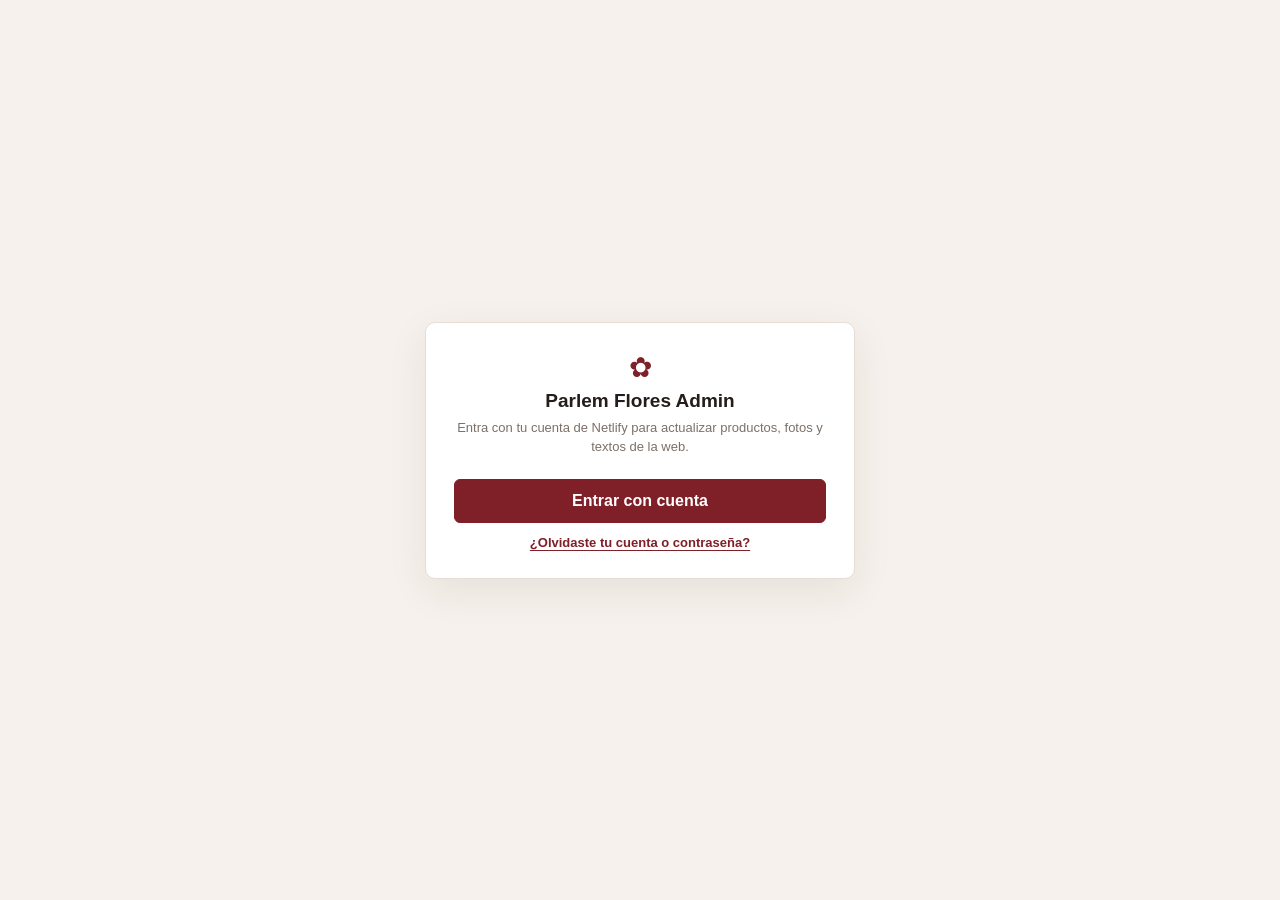
==== commit f27c6b39: "Add account recovery help to admin login" ====
--- a/admin/index.html
+++ b/admin/index.html
@@ -25,6 +25,9 @@
 .btn-danger{color:#ad3f3f;border-color:#e7bcbc;background:#fff8f8}
 .btn-row{display:flex;gap:10px;align-items:center;flex-wrap:wrap}
 .full{display:flex;width:100%;align-items:center;justify-content:center;margin-top:10px;text-align:center;line-height:1.25;min-height:44px;text-decoration:none}
+.help-link{border:0;background:transparent;color:#7f1f28;cursor:pointer;display:block;margin:12px auto 0;font-size:13px;font-weight:700;text-decoration:underline;text-underline-offset:3px}
+.account-help{display:none;margin-top:12px;padding:12px;border:1px solid #ead7b7;background:#fff8ef;border-radius:8px;color:#655951;font-size:13px;line-height:1.45}
+.account-help.show{display:block}
 .hint+.full{margin-top:18px}
 .error{display:none;color:#b43b3b;font-size:13px;text-align:center;margin-top:12px}
 .app{display:none;min-height:100vh}
@@ -59,9 +62,15 @@
 .meta{display:flex;gap:7px;align-items:center;flex-wrap:wrap}
 .badge{font-size:11px;padding:3px 8px;border-radius:999px;background:#f0e7df;color:#655951}
 .price{font-weight:800;color:#7f1f28;font-size:13px}
+.size-price-grid{display:grid;grid-template-columns:repeat(3,minmax(0,1fr));gap:10px}
+.legacy-price-note{margin-top:7px;color:#7c7068;font-size:12px}
 .dot{width:8px;height:8px;border-radius:50%;background:#41945c}.dot.off{background:#bbb}
 .actions{display:flex;flex-direction:column;gap:7px}
 .card{background:white;border:1px solid #e7ddd4;border-radius:8px;padding:16px;margin-bottom:14px}
+.rule-grid{display:grid;grid-template-columns:repeat(auto-fit,minmax(190px,1fr));gap:10px;margin-top:10px}
+.rule-item{border:1px solid #e7ddd4;border-radius:8px;padding:11px;background:#fbf8f5}
+.rule-item strong{display:block;color:#7f1f28;margin-bottom:4px}
+.rule-item span{display:block;color:#75685f;font-size:12px;line-height:1.45}
 .form-grid{display:grid;grid-template-columns:1fr 1fr;gap:14px}
 .form-grid .wide{grid-column:1/-1}
 .modal-bg{display:none;position:fixed;inset:0;background:rgba(0,0,0,.42);align-items:center;justify-content:center;padding:18px;z-index:10}
@@ -81,14 +90,48 @@
 .member-name{font-weight:750;margin-bottom:4px}
 .member-line{font-size:13px;color:#7c7068;line-height:1.45}
 .member-total{font-weight:800;color:#7f1f28;font-size:15px}
+.member-actions{display:flex;gap:7px;align-items:center;flex-wrap:wrap}
+.profile-head{display:flex;justify-content:space-between;gap:16px;align-items:flex-start;margin-bottom:16px}
+.profile-head h3{margin:0 0 4px;font-size:23px}
+.profile-section{border-top:1px solid #e7ddd4;padding-top:16px;margin-top:16px}
+.profile-section h4{font-size:15px;margin-bottom:10px}
+.detail-grid{display:grid;grid-template-columns:repeat(2,minmax(0,1fr));gap:10px 18px}
+.detail-item span{display:block;color:#7c7068;font-size:11px;font-weight:700;text-transform:uppercase;margin-bottom:3px}
+.detail-item strong{display:block;font-size:14px;overflow-wrap:anywhere}
+.analysis-intro{background:#fff8ef;border:1px solid #ead7b7;border-left:4px solid #b57924;border-radius:8px;padding:14px 16px;margin-bottom:14px;line-height:1.5}
+.analysis-intro strong{color:#7f1f28}
+.analysis-grid{display:grid;grid-template-columns:repeat(2,minmax(0,1fr));gap:14px}
+.analysis-panel{background:white;border:1px solid #e7ddd4;border-radius:8px;padding:16px;min-width:0}
+.analysis-panel.wide{grid-column:1/-1}
+.analysis-panel h3{font-size:16px;margin-bottom:4px}
+.analysis-panel>.muted{margin-bottom:12px}
+.bar-list{display:grid;gap:10px}
+.bar-row{display:grid;grid-template-columns:minmax(92px,1fr) 2fr auto;gap:10px;align-items:center;font-size:13px}
+.bar-track{height:8px;background:#eee5de;border-radius:4px;overflow:hidden}
+.bar-fill{height:100%;background:#7f1f28;border-radius:4px}
+.bar-value{font-weight:750;min-width:24px;text-align:right}
+.segment-grid{display:grid;grid-template-columns:repeat(auto-fit,minmax(150px,1fr));gap:10px}
+.segment-item{border-left:3px solid #7f1f28;padding:8px 10px;background:#fbf8f5;border-radius:0 6px 6px 0}
+.segment-item strong{display:block;font-size:19px;color:#7f1f28}
+.segment-item span{display:block;font-size:12px;font-weight:700;margin-top:2px}
+.segment-item small{display:block;color:#7c7068;font-size:11px;line-height:1.35;margin-top:4px}
+.action-list{display:grid;gap:8px}
+.action-item{display:flex;justify-content:space-between;gap:12px;align-items:center;border-bottom:1px solid #eee5de;padding:8px 0}
+.action-item:last-child{border-bottom:0}
+.action-copy strong,.action-copy span{display:block}
+.action-copy span{font-size:12px;color:#7c7068;margin-top:2px}
+.tag{display:inline-flex;align-items:center;border-radius:999px;padding:3px 8px;font-size:11px;font-weight:700;background:#f0e7df;color:#655951}
+.tag.alert{background:#fff0d9;color:#86570e}.tag.good{background:#e9f5ec;color:#2f6d3e}.tag.cool{background:#eaf1f8;color:#365f82}
+.empty-state{color:#7c7068;font-size:13px;padding:12px 0}
 .table-wrap{background:white;border:1px solid #e7ddd4;border-radius:8px;overflow:auto}
 .records-table{width:100%;border-collapse:collapse;min-width:980px}
+.records-table.records-wide{min-width:1320px}
 .records-table th,.records-table td{padding:10px;border-bottom:1px solid #e7ddd4;text-align:left;font-size:13px;vertical-align:top}
 .records-table th{background:#fbf8f5;color:#655951;font-size:12px;text-transform:uppercase;letter-spacing:.04em}
 .records-table tr:last-child td{border-bottom:0}
 .status{position:fixed;right:16px;bottom:16px;background:#241d19;color:white;border-radius:8px;padding:11px 14px;box-shadow:0 10px 28px rgba(0,0,0,.18);display:none;max-width:360px;font-size:13px}
 .status.show{display:block}
-@media(max-width:720px){.top{overflow-x:auto}.product,.member{grid-template-columns:70px 1fr}.thumb{width:70px;height:70px}.actions{grid-column:1/-1;flex-direction:row}.form-grid{grid-template-columns:1fr}}
+@media(max-width:720px){.top{overflow-x:auto}.product{grid-template-columns:70px 1fr}.member{grid-template-columns:1fr}.thumb{width:70px;height:70px}.actions{grid-column:1/-1;flex-direction:row}.form-grid,.analysis-grid,.detail-grid{grid-template-columns:1fr}.analysis-panel.wide{grid-column:auto}.bar-row{grid-template-columns:minmax(86px,1fr) 1.4fr auto}.profile-head{display:block}.profile-head .btn-row{margin-top:12px}}
 </style>
 </head>
 <body>
@@ -98,6 +141,8 @@
     <h1>Parlem Flores Admin</h1>
     <p class="hint">Entra con tu cuenta de Netlify para actualizar productos, fotos y textos de la web.</p>
     <button class="btn btn-primary full" id="login-main" onclick="login()">Entrar con cuenta</button>
+    <button class="help-link" type="button" onclick="showAccountHelp()">¿Olvidaste tu cuenta o contraseña?</button>
+    <div class="account-help" id="account-help">Si recuerdas el email, abre la ventana de Netlify y pulsa “Forgot password” para recibir un enlace de recuperación. Si no recuerdas el email de la cuenta, entra con el acceso de emergencia con token o pide al administrador que revise los usuarios de Netlify.</div>
     <a class="btn full" href="/admin/cms.html">Abrir editor avanzado</a>
     <a class="btn full" href="/admin/token.html">Acceso de emergencia con token</a>
     <div class="error" id="login-error">No se pudo conectar con Netlify. Revisa que hayas iniciado sesión.</div>
@@ -110,6 +155,7 @@
     <button class="nav active" onclick="showPage('products',this)">Productos</button>
     <button class="nav" onclick="showPage('seasonal',this)">Temporada de Ramos</button>
     <button class="nav" onclick="showPage('members',this)">Miembros</button>
+    <button class="nav" onclick="showPage('analytics',this)">Análisis</button>
     <button class="nav" onclick="showPage('transactions',this)">Consumos</button>
     <button class="nav" onclick="showPage('settings',this)">Configuración</button>
     <button class="nav" onclick="showPage('publish',this)">Publicar</button>
@@ -137,15 +183,43 @@
       <div class="summary" id="member-summary"></div>
       <div class="toolbar">
         <input class="search" id="member-search" type="search" placeholder="Buscar miembro..." oninput="memberSearchTerm=this.value.toLowerCase();renderMembers()">
+        <select class="search" id="member-segment-filter" onchange="memberSegmentFilter=this.value;renderMembers()">
+          <option value="all">Todos los grupos</option>
+          <option value="new">Nuevos</option>
+          <option value="repeat">Recurrentes</option>
+          <option value="loyal">Fieles</option>
+          <option value="high">Alto valor</option>
+          <option value="risk">En riesgo</option>
+          <option value="inactive">Inactivos</option>
+          <option value="birthday">Cumpleaños próximo</option>
+          <option value="no-purchase">Sin compras</option>
+        </select>
       </div>
       <div class="grid" id="members"></div>
+      <div class="card" id="loyalty-rules" style="margin-top:14px"></div>
+    </section>
+    <section class="page" id="page-analytics">
+      <div class="head"><div><h2>Análisis de clientes</h2><p class="muted">Perfil de la clientela, hábitos de compra y oportunidades de seguimiento.</p></div><button class="btn" onclick="renderAnalytics()">Actualizar</button></div>
+      <div class="summary" id="analytics-summary"></div>
+      <div class="analysis-intro" id="analytics-insight"></div>
+      <div class="analysis-grid">
+        <section class="analysis-panel wide"><h3>Grupos de clientes</h3><p class="muted">Clasificación automática según actividad, frecuencia y valor.</p><div class="segment-grid" id="analytics-segments"></div></section>
+        <section class="analysis-panel"><h3>Niveles de fidelidad</h3><p class="muted">Distribución por consumo acumulado.</p><div class="bar-list" id="analytics-levels"></div></section>
+        <section class="analysis-panel"><h3>Edad de los clientes</h3><p class="muted">Calculada cuando hay fecha de nacimiento.</p><div class="bar-list" id="analytics-ages"></div></section>
+        <section class="analysis-panel"><h3>Origen de los clientes</h3><p class="muted">Cómo conocieron la floristería.</p><div class="bar-list" id="analytics-sources"></div></section>
+        <section class="analysis-panel"><h3>Motivos de compra</h3><p class="muted">Ocasiones registradas en los consumos.</p><div class="bar-list" id="analytics-occasions"></div></section>
+        <section class="analysis-panel"><h3>Productos más solicitados</h3><p class="muted">Tipos de producto registrados.</p><div class="bar-list" id="analytics-products"></div></section>
+        <section class="analysis-panel"><h3>Ciudades</h3><p class="muted">Ubicación declarada por los clientes.</p><div class="bar-list" id="analytics-cities"></div></section>
+        <section class="analysis-panel"><h3>Canales de venta</h3><p class="muted">Dónde se cerraron los pedidos.</p><div class="bar-list" id="analytics-channels"></div></section>
+        <section class="analysis-panel wide"><h3>Próximas acciones</h3><p class="muted">Cumpleaños, clientes sin actividad y miembros próximos a subir de nivel.</p><div class="action-list" id="analytics-actions"></div></section>
+      </div>
     </section>
     <section class="page" id="page-transactions">
       <div class="head"><h2>Consumos</h2><button class="btn btn-primary" onclick="openTransaction()">+ Nuevo consumo</button></div>
       <div class="toolbar">
         <select class="search" id="transaction-member-filter" onchange="transactionFilter=this.value;renderTransactions()"></select>
       </div>
-      <div class="table-wrap"><table class="records-table"><thead><tr><th>Fecha</th><th>Miembro</th><th>Total</th><th>Descuento</th><th>Cobrado</th><th>Puntos</th><th>Disponible</th><th>Pedido</th><th>Pago</th><th>Notas</th><th></th></tr></thead><tbody id="transactions"></tbody></table></div>
+      <div class="table-wrap"><table class="records-table records-wide"><thead><tr><th>Fecha</th><th>Miembro</th><th>Total</th><th>Descuento</th><th>Cobrado</th><th>Puntos</th><th>Disponible</th><th>Pedido</th><th>Motivo</th><th>Producto</th><th>Canal</th><th>Pago</th><th>Notas</th><th></th></tr></thead><tbody id="transactions"></tbody></table></div>
     </section>
     <section class="page" id="page-settings">
       <div class="head"><h2>Configuración</h2></div>
@@ -172,8 +246,17 @@
       <div><label>Categoría</label><select id="f-cat" onchange="renderSubcategoryOptions()"></select></div>
       <div class="wide" id="subcategory-field" style="display:none"><label>Subcategoría</label><select id="f-subcat"></select></div>
       <div class="wide"><label>Descripción</label><textarea id="f-desc"></textarea></div>
-      <div><label>Precio desde</label><input id="f-price" type="number" min="0"></div>
-      <div><label>Precio hasta</label><input id="f-pmax" type="number" min="0"></div>
+      <div class="wide">
+        <div id="single-price-field" style="display:none">
+          <label>Precio</label><input id="f-price-single" type="number" min="0" step="0.01" placeholder="35">
+        </div>
+        <div class="size-price-grid" id="size-price-fields">
+          <div><label>Precio S</label><input id="f-price-s" type="number" min="0" step="0.01" placeholder="25"></div>
+          <div><label>Precio M</label><input id="f-price-m" type="number" min="0" step="0.01" placeholder="45"></div>
+          <div><label>Precio L</label><input id="f-price-l" type="number" min="0" step="0.01" placeholder="65"></div>
+        </div>
+        <p class="legacy-price-note" id="f-price-legacy">Completa los tres precios para mostrar S, M y L en la web.</p>
+      </div>
       <div><label>Badge</label><input id="f-badge" placeholder="Más vendido"></div>
       <div><label>Etiqueta precio</label><input id="f-plabel" placeholder="/semana"></div>
       <div class="wide">
@@ -223,8 +306,19 @@
       <div><label>Teléfono</label><input id="m-phone"></div>
       <div><label>Email</label><input id="m-email" type="email"></div>
       <div><label>Cumpleaños</label><input id="m-birthday" type="date"></div>
+      <div><label>Tipo de cliente</label><select id="m-customer-type"><option>Particular</option><option>Empresa</option></select></div>
+      <div><label>Idioma preferido</label><select id="m-language"><option value="">Sin especificar</option><option>Español</option><option>Valenciano</option><option>Inglés</option><option>Chino</option><option>Otro</option></select></div>
+      <div><label>Ciudad</label><input id="m-city" placeholder="Valencia"></div>
+      <div><label>Código postal</label><input id="m-postal-code" inputmode="numeric" placeholder="46005"></div>
+      <div><label>Cómo nos conoció</label><select id="m-source"><option value="">Sin especificar</option><option>Tienda</option><option>Recomendación</option><option>Google</option><option>Instagram</option><option>Web</option><option>Evento</option><option>Otro</option></select></div>
+      <div><label>Contacto preferido</label><select id="m-preferred-contact"><option value="">Sin especificar</option><option>WhatsApp</option><option>Llamada</option><option>Email</option><option>SMS</option></select></div>
+      <div><label>Flores preferidas</label><input id="m-preferred-flowers" placeholder="Rosas, peonías..."></div>
+      <div><label>Colores preferidos</label><input id="m-preferred-colors" placeholder="Rosa, blanco..."></div>
+      <div><label>Presupuesto habitual</label><select id="m-budget"><option value="">Sin especificar</option><option>Menos de 30€</option><option>30€ - 50€</option><option>50€ - 80€</option><option>80€ - 120€</option><option>Más de 120€</option></select></div>
+      <div><label>Aniversario / fecha importante</label><input id="m-anniversary" type="date"></div>
       <div><label>Nivel manual</label><select id="m-level"><option value="">Automático</option><option>Bronce</option><option>Plata</option><option>Oro</option><option>VIP</option></select></div>
       <div><label>Estado</label><select id="m-status"><option value="active">Activo</option><option value="inactive">Inactivo</option></select></div>
+      <div class="wide"><label style="text-transform:none"><input id="m-marketing-consent" type="checkbox" style="width:auto;margin-right:8px"> Autoriza recibir comunicaciones y promociones</label></div>
       <div class="wide"><label>Notas</label><textarea id="m-notes"></textarea></div>
     </div>
     <div class="btn-row" style="justify-content:flex-end;margin-top:18px">
@@ -243,12 +337,20 @@
       <div class="wide"><label><input id="t-use-points" type="checkbox" style="width:auto;margin-right:8px" onchange="updateTransactionPreview()"> Usar puntos disponibles</label><p class="muted" id="t-points-preview">Sin descuento por puntos.</p></div>
       <div><label>Método de pago</label><select id="t-payment"><option>Bizum</option><option>Efectivo</option><option>Tarjeta</option><option>Transferencia</option><option>Otro</option></select></div>
       <div><label>Pedido</label><input id="t-order" placeholder="Ramo, centro, evento..."></div>
+      <div><label>Motivo de compra</label><select id="t-occasion"><option value="">Sin especificar</option><option>Cumpleaños</option><option>Aniversario</option><option>Boda</option><option>Evento</option><option>Nacimiento</option><option>Agradecimiento</option><option>Funeral</option><option>Decoración</option><option>Regalo</option><option>Otro</option></select></div>
+      <div><label>Tipo de producto</label><select id="t-product-type"><option value="">Sin especificar</option><option>Ramo</option><option>Centro floral</option><option>Planta</option><option>Flores preservadas</option><option>Evento / boda</option><option>Otro</option></select></div>
+      <div><label>Canal de venta</label><select id="t-channel"><option value="">Sin especificar</option><option>Tienda</option><option>WhatsApp</option><option>Instagram</option><option>Web</option><option>Teléfono</option><option>Otro</option></select></div>
       <div class="wide"><label>Notas</label><textarea id="t-notes"></textarea></div>
     </div>
     <div class="btn-row" style="justify-content:flex-end;margin-top:18px">
       <button class="btn" onclick="closeTransaction()">Cancelar</button>
       <button class="btn btn-primary" onclick="saveTransaction()">Guardar consumo</button>
     </div>
+  </div>
+</div>
+<div class="modal-bg" id="profile-modal">
+  <div class="modal" style="width:min(820px,100%)">
+    <div id="profile-content"></div>
   </div>
 </div>
 <div class="status" id="status"></div>
@@ -259,7 +361,7 @@
 const branch="main";
 const api="/.netlify/git/github/contents";
 const raw="/data.json";
-let data=null,dataSha="",filter="all",subfilter="all",searchTerm="",memberSearchTerm="",transactionFilter="all",editingId=null,editingSeasonalIndex=null,editingMemberId=null,editingTransactionId=null,available=true,pendingImage=null,pendingSeasonalImage=null,pendingHeroImage=null,dirty=false;
+let data=null,dataSha="",filter="all",subfilter="all",searchTerm="",memberSearchTerm="",memberSegmentFilter="all",transactionFilter="all",profileMemberId=null,editingId=null,editingSeasonalIndex=null,editingMemberId=null,editingTransactionId=null,available=true,pendingImage=null,pendingSeasonalImage=null,pendingHeroImage=null,dirty=false;
 
 async function identityToken(){
   const user=window.netlifyIdentity && window.netlifyIdentity.currentUser();
@@ -326,6 +428,10 @@
   }
   window.netlifyIdentity.open();
 }
+function showAccountHelp(){
+  document.getElementById("account-help").classList.add("show");
+  if(isNetlifyHost() && window.netlifyIdentity) window.netlifyIdentity.open("login");
+}
 function logout(){
   window.netlifyIdentity.logout();
   document.getElementById("app").style.display="none";
@@ -353,21 +459,24 @@
 	  filter="all";
 	  subfilter="all";
 	  searchTerm="";
-	  memberSearchTerm="";
-	  transactionFilter="all";
+		  memberSearchTerm="";
+		  memberSegmentFilter="all";
+		  transactionFilter="all";
 	  ensureMemberData();
 	  const search=document.getElementById("search");
 	  if(search) search.value="";
-	  const memberSearch=document.getElementById("member-search");
-	  if(memberSearch) memberSearch.value="";
+		  const memberSearch=document.getElementById("member-search");
+		  if(memberSearch) memberSearch.value="";
+		  const memberSegment=document.getElementById("member-segment-filter");
+		  if(memberSegment) memberSegment.value="all";
 	  dirty=false;
 	  renderAll();
 	  setDirty(false);
 	  show(`Datos actualizados: ${(data.products||[]).length} productos`);
 	}
 	function ensureMemberData(){data.members=data.members||[];data.member_transactions=data.member_transactions||[]}
-	function renderAll(){if(!data)return;ensureMemberData();renderSummary();renderTabs();renderProducts();renderSeasonal();renderMembers();renderTransactions();renderSettings()}
-	function showPage(id,btn){document.querySelectorAll(".page").forEach(p=>p.classList.remove("active"));document.querySelectorAll(".nav").forEach(n=>n.classList.remove("active"));document.getElementById("page-"+id).classList.add("active");if(btn)btn.classList.add("active")}
+	function renderAll(){if(!data)return;ensureMemberData();renderSummary();renderTabs();renderProducts();renderSeasonal();renderLoyaltyRules();renderMembers();renderTransactions();renderAnalytics();renderSettings()}
+		function showPage(id,btn){document.querySelectorAll(".page").forEach(p=>p.classList.remove("active"));document.querySelectorAll(".nav").forEach(n=>n.classList.remove("active"));document.getElementById("page-"+id).classList.add("active");if(btn)btn.classList.add("active");if(id==="analytics")renderAnalytics()}
 function renderTabs(){
   const cats=[{id:"all",name:"Todos"},...(data.categories||[])];
   document.getElementById("tabs").innerHTML=cats.map(c=>`<button class="tab ${filter===c.id?"active":""}" onclick="filter='${c.id}';subfilter='all';renderTabs();renderProducts()">${c.name}</button>`).join("");
@@ -389,13 +498,20 @@
   const visible=data.products.filter(p=>p.available).length;
   const withPhotos=data.products.filter(p=>p.image).length;
   const missingPhotos=total-withPhotos;
+  const withSizes=data.products.filter(hasSizePrices).length;
   document.getElementById("summary").innerHTML=`
     <div class="stat"><strong>${total}</strong><span>Productos</span></div>
     <div class="stat"><strong>${visible}</strong><span>Visibles en la web</span></div>
     <div class="stat"><strong>${withPhotos}</strong><span>Con foto</span></div>
-    <div class="stat"><strong>${missingPhotos}</strong><span>Sin foto</span></div>`;
-}
-function price(p){return p.price===0?"Consultar":`${p.price}€${p.price_max&&p.price_max>p.price?" - "+p.price_max+"€":""}${p.price_label?" "+p.price_label:""}`}
+    <div class="stat"><strong>${missingPhotos}</strong><span>Sin foto</span></div>
+    <div class="stat"><strong>${withSizes}</strong><span>Con precios S/M/L</span></div>`;
+}
+function sizePrice(p,key){return Number(p["price_"+key])||0}
+function hasSizePrices(p){return sizePrice(p,"s")>0&&sizePrice(p,"m")>0&&sizePrice(p,"l")>0}
+function isSinglePriceCategoryValue(category){return ["cestas-ramos-secos","flores-preservadas"].includes(category)}
+function isSinglePriceProduct(p){return isSinglePriceCategoryValue(p.category)}
+function displayMoney(value){const n=Number(value)||0;return `${n.toLocaleString("es-ES",{minimumFractionDigits:Number.isInteger(n)?0:2,maximumFractionDigits:2})}€`}
+function price(p){return isSinglePriceProduct(p)?`${Number(p.price)>0?displayMoney(p.price):"Consultar"} · Talla único`:hasSizePrices(p)?`S ${displayMoney(sizePrice(p,"s"))} · M ${displayMoney(sizePrice(p,"m"))} · L ${displayMoney(sizePrice(p,"l"))}`:p.price===0?"Consultar":`${displayMoney(p.price)}${p.price_max&&p.price_max>p.price?" - "+displayMoney(p.price_max):""}${p.price_label?" "+p.price_label:""}`}
 function catName(id){const c=(data.categories||[]).find(x=>x.id===id);return c?c.name:id}
 function subcatName(catId,subcatId){const c=(data.categories||[]).find(x=>x.id===catId);const s=(c?.subcategories||[]).find(x=>x.id===subcatId);return s?s.name:""}
 function renderProducts(){
@@ -405,7 +521,7 @@
   document.getElementById("products").innerHTML=items.map(p=>`
     <div class="product" style="${p.available?"":"opacity:.55"}">
       <div class="thumb">${p.image?`<img src="${p.image}" alt="${p.name}">`:`<span class="muted">Sin foto</span>`}</div>
-      <div><div class="pname">${p.name}</div><div class="pdesc">${p.description||""}</div><div class="meta"><span class="badge">${catName(p.category)}</span>${p.subcategory?`<span class="badge">${subcatName(p.category,p.subcategory)}</span>`:""}${p.badge?`<span class="badge">${p.badge}</span>`:""}<span class="price">${price(p)}</span><span class="dot ${p.available?"":"off"}"></span></div></div>
+      <div><div class="pname">${p.name}</div><div class="pdesc">${p.description||""}</div><div class="meta"><span class="badge">${catName(p.category)}</span>${p.subcategory?`<span class="badge">${subcatName(p.category,p.subcategory)}</span>`:""}${p.badge?`<span class="badge">${p.badge}</span>`:""}<span class="price">${price(p)}</span>${hasSizePrices(p)||isSinglePriceProduct(p)?"":'<span class="badge">Falta S/M/L</span>'}<span class="dot ${p.available?"":"off"}"></span></div></div>
       <div class="actions"><button class="btn" onclick="openProduct(${p.id})">Editar</button><button class="btn btn-danger" onclick="deleteProduct(${p.id})">Borrar</button></div>
     </div>`).join("")||'<p class="muted">No hay productos con este filtro. Pulsa Recargar datos para volver a ver Todos.</p>';
 }
@@ -414,9 +530,12 @@
   document.getElementById("modal-title").textContent=id?"Editar producto":"Nuevo producto";
   const defaultCategory=filter!=="all"?filter:((data.categories||[])[0]?.id||"ramos-bouquets");
   const defaultSubcategory=subfilter!=="all"?subfilter:"";
-  const p=id?data.products.find(x=>x.id===id):{category:defaultCategory,subcategory:defaultSubcategory,name:"",description:"",price:"",price_max:"",price_label:"",image:"",badge:"",available:true};
-  ["name","desc","price","pmax","badge","plabel"].forEach(x=>document.getElementById("f-"+x).value="");
-  document.getElementById("f-name").value=p.name||"";document.getElementById("f-cat").value=p.category||"ramos-bouquets";document.getElementById("f-desc").value=p.description||"";document.getElementById("f-price").value=p.price||"";document.getElementById("f-pmax").value=p.price_max||"";document.getElementById("f-badge").value=p.badge||"";document.getElementById("f-plabel").value=p.price_label||"";
+  const p=id?data.products.find(x=>x.id===id):{category:defaultCategory,subcategory:defaultSubcategory,name:"",description:"",price:"",price_max:"",price_s:"",price_m:"",price_l:"",price_label:"",image:"",badge:"",available:true};
+  ["name","desc","price-s","price-m","price-l","price-single","badge","plabel"].forEach(x=>document.getElementById("f-"+x).value="");
+  document.getElementById("f-name").value=p.name||"";document.getElementById("f-cat").value=p.category||"ramos-bouquets";document.getElementById("f-desc").value=p.description||"";document.getElementById("f-price-s").value=sizePrice(p,"s")||"";document.getElementById("f-price-m").value=sizePrice(p,"m")||"";document.getElementById("f-price-l").value=sizePrice(p,"l")||"";document.getElementById("f-price-single").value=Number(p.price)||sizePrice(p,"s")||"";document.getElementById("f-badge").value=p.badge||"";document.getElementById("f-plabel").value=p.price_label||"";
+  const legacy=document.getElementById("f-price-legacy");
+  legacy.textContent=isSinglePriceProduct(p)?"Este producto se mostrará como Talla único con un solo precio.":hasSizePrices(p)?"Los tres tamaños se mostrarán en la web.":Number(p.price)>0?`Precio anterior: ${displayMoney(p.price)}${Number(p.price_max)>Number(p.price)?" - "+displayMoney(p.price_max):""}. Introduce S, M y L para sustituirlo.`:"Completa los tres precios para mostrar S, M y L en la web.";
+  updatePriceMode();
   renderSubcategoryOptions(p.subcategory||"");
   available=p.available!==false;updateToggle();
   const prev=document.getElementById("f-preview");prev.style.display=p.image?"block":"none";prev.src=p.image||"";
@@ -429,6 +548,13 @@
   const subs=cat?.subcategories||[];
   document.getElementById("subcategory-field").style.display=subs.length?"block":"none";
   document.getElementById("f-subcat").innerHTML=['<option value="">Sin subcategoría</option>',...subs.map(s=>`<option value="${s.id}" ${s.id===selected?"selected":""}>${s.name}</option>`)].join("");
+  updatePriceMode();
+}
+function updatePriceMode(){
+  const single=isSinglePriceCategoryValue(document.getElementById("f-cat").value);
+  document.getElementById("single-price-field").style.display=single?"block":"none";
+  document.getElementById("size-price-fields").style.display=single?"none":"grid";
+  document.getElementById("f-price-legacy").textContent=single?"Este producto se mostrará como Talla único con un solo precio.":"Completa los tres precios para mostrar S, M y L en la web.";
 }
 function closeProduct(){document.getElementById("modal").classList.remove("open")}
 function toggleAvailable(){available=!available;updateToggle()}
@@ -450,6 +576,15 @@
   try{
     const name=document.getElementById("f-name").value.trim();
     if(!name){alert("El nombre es obligatorio");return}
+    const singlePriceMode=isSinglePriceCategoryValue(document.getElementById("f-cat").value);
+    const singlePrice=parseFloat(document.getElementById("f-price-single").value)||0;
+    const priceS=singlePriceMode?0:(parseFloat(document.getElementById("f-price-s").value)||0);
+    const priceM=singlePriceMode?0:(parseFloat(document.getElementById("f-price-m").value)||0);
+    const priceL=singlePriceMode?0:(parseFloat(document.getElementById("f-price-l").value)||0);
+    const enteredSizes=[priceS,priceM,priceL].filter(value=>value>0).length;
+    if(singlePriceMode&&singlePrice<=0){alert("Introduce un precio para Talla único.");return}
+    if(!singlePriceMode&&enteredSizes>0&&enteredSizes<3){alert("Completa los precios S, M y L, o deja los tres vacíos.");return}
+    if(!singlePriceMode&&enteredSizes===3&&!(priceS<priceM&&priceM<priceL)){alert("Los precios deben aumentar por tamaño: S < M < L.");return}
     let image=editingId?(data.products.find(x=>x.id===editingId)?.image||""):"";
     if(pendingImage){
       show("Subiendo foto del producto...");
@@ -458,7 +593,8 @@
       await uploadImage(imgPath,pendingImage,`Upload ${name} photo`);
       image="/"+imgPath;
     }
-    const product={id:editingId||Math.max(0,...data.products.map(p=>p.id||0))+1,category:document.getElementById("f-cat").value,subcategory:document.getElementById("f-subcat").value||"",name,description:document.getElementById("f-desc").value.trim(),price:parseFloat(document.getElementById("f-price").value)||0,price_max:parseFloat(document.getElementById("f-pmax").value)||0,price_label:document.getElementById("f-plabel").value.trim(),image,badge:document.getElementById("f-badge").value.trim(),available};
+    const existing=editingId?(data.products.find(p=>p.id===editingId)||{}):{};
+    const product={...existing,id:editingId||Math.max(0,...data.products.map(p=>p.id||0))+1,category:document.getElementById("f-cat").value,subcategory:document.getElementById("f-subcat").value||"",name,description:document.getElementById("f-desc").value.trim(),price_s:singlePriceMode?0:(enteredSizes===3?priceS:0),price_m:singlePriceMode?0:(enteredSizes===3?priceM:0),price_l:singlePriceMode?0:(enteredSizes===3?priceL:0),price:singlePriceMode?singlePrice:(enteredSizes===3?priceS:(Number(existing.price)||0)),price_max:singlePriceMode?0:(enteredSizes===3?priceL:(Number(existing.price_max)||0)),price_label:singlePriceMode?"Talla único":document.getElementById("f-plabel").value.trim(),image,badge:document.getElementById("f-badge").value.trim(),available};
     if(editingId){data.products[data.products.findIndex(p=>p.id===editingId)]=product}else data.products.push(product);
     closeProduct();renderSummary();renderProducts();setDirty(true);show("Producto guardado. Pulsa Publicar para subirlo.");
   }catch(err){
@@ -528,9 +664,47 @@
 function deleteSeasonal(i){if(confirm("¿Borrar este ramo de temporada?")){data.seasonal.splice(i,1);renderSeasonal();setDirty(true)}}
 function euro(n){return `${(Number(n)||0).toFixed(2)}€`}
 function today(){return new Date().toISOString().slice(0,10)}
+function esc(value){return String(value??"").replace(/[&<>"']/g,c=>({"&":"&amp;","<":"&lt;",">":"&gt;",'"':"&quot;","'":"&#39;"}[c]))}
+function parseLocalDate(value){
+  const parts=String(value||"").split("-").map(Number);
+  if(parts.length!==3||!parts[0]||!parts[1]||!parts[2])return null;
+  const date=new Date(parts[0],parts[1]-1,parts[2]);
+  return Number.isNaN(date.getTime())?null:date;
+}
+function daysSince(value){
+  const date=parseLocalDate(value);
+  if(!date)return null;
+  const now=new Date();
+  const start=new Date(now.getFullYear(),now.getMonth(),now.getDate());
+  return Math.floor((start-date)/86400000);
+}
+function daysUntilAnnual(value){
+  const date=parseLocalDate(value);
+  if(!date)return null;
+  const now=new Date();
+  const start=new Date(now.getFullYear(),now.getMonth(),now.getDate());
+  let next=new Date(now.getFullYear(),date.getMonth(),date.getDate());
+  if(next<start)next=new Date(now.getFullYear()+1,date.getMonth(),date.getDate());
+  return Math.round((next-start)/86400000);
+}
+function formatDate(value){const date=parseLocalDate(value);return date?date.toLocaleDateString("es-ES",{day:"2-digit",month:"short",year:"numeric"}):"Sin registrar"}
 function memberTotal(id){return (data.member_transactions||[]).filter(t=>t.member_id===id).reduce((sum,t)=>sum+(Number(t.amount)||0),0)}
 function memberCount(id){return (data.member_transactions||[]).filter(t=>t.member_id===id).length}
 function memberLastDate(id){return (data.member_transactions||[]).filter(t=>t.member_id===id).map(t=>t.date||"").sort().pop()||""}
+function memberAverage(id){const count=memberCount(id);return count?memberTotal(id)/count:0}
+function memberAge(m){
+  const birth=parseLocalDate(m.birthday);
+  if(!birth)return null;
+  const now=new Date();
+  let age=now.getFullYear()-birth.getFullYear();
+  if(now.getMonth()<birth.getMonth()||(now.getMonth()===birth.getMonth()&&now.getDate()<birth.getDate()))age--;
+  return age>=0&&age<120?age:null;
+}
+function memberAgeGroup(m){const age=memberAge(m);if(age===null)return "Sin fecha";if(age<25)return "Menos de 25";if(age<35)return "25 - 34";if(age<45)return "35 - 44";if(age<55)return "45 - 54";return "55 o más"}
+function memberProfileCompleteness(m){
+  const fields=["phone","email","birthday","customer_type","language","city","postal_code","source","preferred_contact","preferred_flowers","preferred_colors","budget"];
+  return Math.round(fields.filter(key=>String(m[key]||"").trim()).length/fields.length*100);
+}
 function memberEarnedPoints(id,excludeId=null){return (data.member_transactions||[]).filter(t=>t.member_id===id&&t.id!==excludeId).reduce((sum,t)=>sum+transactionPoints(t),0)}
 function memberUsedPoints(id,excludeId=null){return (data.member_transactions||[]).filter(t=>t.member_id===id&&t.id!==excludeId).reduce((sum,t)=>sum+(Number(t.points_used)||0),0)}
 function memberPoints(id,excludeId=null){return Math.max(0,memberEarnedPoints(id,excludeId)-memberUsedPoints(id,excludeId))}
@@ -538,48 +712,231 @@
 function transactionPoints(t){return Math.floor(Number(t.amount)||0)}
 function transactionTotal(t){return Number(t.total_amount??((Number(t.amount)||0)+(Number(t.discount)||0)))||0}
 function transactionDiscount(t){return Number(t.discount??redeemableFromPoints(t.points_used||0))||0}
-function autoLevel(total){if(total>=1000)return"VIP";if(total>=500)return"Oro";if(total>=250)return"Plata";return"Bronce"}
+function loyaltyTiers(){return[{name:"Bronce",min:0,benefit:"Inicio del programa"},{name:"Plata",min:250,benefit:"Cliente frecuente"},{name:"Oro",min:500,benefit:"Cliente preferente"},{name:"VIP",min:1000,benefit:"Mejor nivel"}]}
+function autoLevel(total){return loyaltyTiers().slice().reverse().find(t=>total>=t.min).name}
 function memberLevel(m){return m.level||autoLevel(memberTotal(m.id))}
 function memberName(id){const m=(data.members||[]).find(x=>x.id===id);return m?m.name:"Miembro borrado"}
+function memberDiscountTotal(id){return (data.member_transactions||[]).filter(t=>t.member_id===id).reduce((sum,t)=>sum+transactionDiscount(t),0)}
+function memberNextTier(total){return loyaltyTiers().find(t=>total<t.min)||null}
+function memberTags(m){
+  const count=memberCount(m.id);
+  const total=memberTotal(m.id);
+  const lastDays=daysSince(memberLastDate(m.id));
+  const createdDays=daysSince(m.created_at);
+  const birthdayDays=daysUntilAnnual(m.birthday);
+  const tags=[];
+  if(createdDays!==null&&createdDays>=0&&createdDays<=30)tags.push({key:"new",label:"Nuevo",className:"cool"});
+  if(count>=2)tags.push({key:"repeat",label:"Recurrente",className:"good"});
+  if(count>=3&&lastDays!==null&&lastDays<=90)tags.push({key:"loyal",label:"Fiel",className:"good"});
+  if(total>=500)tags.push({key:"high",label:"Alto valor",className:"good"});
+  if(count>0&&lastDays!==null&&lastDays>90&&lastDays<180)tags.push({key:"risk",label:"En riesgo",className:"alert"});
+  if(m.status==="inactive"||(count>0&&lastDays!==null&&lastDays>=180))tags.push({key:"inactive",label:"Inactivo",className:"alert"});
+  if(count===0)tags.push({key:"no-purchase",label:"Sin compras",className:"alert"});
+  if(birthdayDays!==null&&birthdayDays<=30)tags.push({key:"birthday",label:birthdayDays===0?"Cumpleaños hoy":"Cumpleaños próximo",className:"cool"});
+  if(m.customer_type==="Empresa")tags.push({key:"business",label:"Empresa",className:"cool"});
+  return tags;
+}
+function memberMatchesSegment(m,segment){return segment==="all"||memberTags(m).some(tag=>tag.key===segment)}
+function memberRewardBadges(m){
+  const total=memberTotal(m.id);
+  const points=memberPoints(m.id);
+  const next=memberNextTier(total);
+  return `<span class="badge">${points} puntos disponibles</span><span class="badge">Disponible: ${euro(redeemableFromPoints(points))}</span><span class="badge">Usados: ${memberUsedPoints(m.id)} puntos</span><span class="badge">Ahorrado: ${euro(memberDiscountTotal(m.id))}</span>${next?`<span class="badge">Faltan ${euro(next.min-total)} para ${next.name}</span>`:'<span class="badge">Nivel máximo</span>'}`;
+}
+function countEntries(values){
+  const counts=new Map();
+  values.forEach(value=>{const label=String(value||"Sin datos").trim()||"Sin datos";counts.set(label,(counts.get(label)||0)+1)});
+  return [...counts.entries()].sort((a,b)=>b[1]-a[1]||a[0].localeCompare(b[0],"es"));
+}
+function renderBars(id,values){
+  const el=document.getElementById(id);
+  if(!el)return;
+  const entries=countEntries(values);
+  if(!entries.length){el.innerHTML='<div class="empty-state">Todavía no hay datos suficientes.</div>';return}
+  const max=Math.max(...entries.map(entry=>entry[1]),1);
+  el.innerHTML=entries.map(([label,count])=>`<div class="bar-row"><span>${esc(label)}</span><div class="bar-track"><div class="bar-fill" style="width:${Math.max(5,count/max*100)}%"></div></div><span class="bar-value">${count}</span></div>`).join("");
+}
+function topKnown(values){return countEntries(values).find(([label])=>label!=="Sin datos"&&label!=="Sin fecha")||null}
+function renderAnalytics(){
+  if(!data)return;
+  const members=data.members||[];
+  const transactions=data.member_transactions||[];
+  const buyers=members.filter(m=>memberCount(m.id)>0);
+  const repeat=members.filter(m=>memberCount(m.id)>=2);
+  const active90=members.filter(m=>{const days=daysSince(memberLastDate(m.id));return days!==null&&days>=0&&days<=90}).length;
+  const new30=members.filter(m=>{const days=daysSince(m.created_at);return days!==null&&days>=0&&days<=30}).length;
+  const total=transactions.reduce((sum,t)=>sum+(Number(t.amount)||0),0);
+  const repeatRate=buyers.length?Math.round(repeat.length/buyers.length*100):0;
+  const completeness=members.length?Math.round(members.reduce((sum,m)=>sum+memberProfileCompleteness(m),0)/members.length):0;
+  const consent=members.filter(m=>m.marketing_consent===true).length;
+  document.getElementById("analytics-summary").innerHTML=`
+    <div class="stat"><strong>${members.length}</strong><span>Clientes registrados</span></div>
+    <div class="stat"><strong>${new30}</strong><span>Nuevos en 30 días</span></div>
+    <div class="stat"><strong>${active90}</strong><span>Activos en 90 días</span></div>
+    <div class="stat"><strong>${repeatRate}%</strong><span>Tasa de repetición</span></div>
+    <div class="stat"><strong>${euro(transactions.length?total/transactions.length:0)}</strong><span>Ticket medio</span></div>
+    <div class="stat"><strong>${completeness}%</strong><span>Perfil completado</span></div>
+    <div class="stat"><strong>${consent}</strong><span>Aceptan promociones</span></div>`;
+  const topAge=topKnown(members.map(memberAgeGroup));
+  const topCity=topKnown(members.map(m=>m.city));
+  const topSource=topKnown(members.map(m=>m.source));
+  const topOccasion=topKnown(transactions.map(t=>t.occasion));
+  const facts=[];
+  if(topAge)facts.push(`el grupo de edad más frecuente es <strong>${esc(topAge[0])}</strong>`);
+  if(topCity)facts.push(`la ciudad principal es <strong>${esc(topCity[0])}</strong>`);
+  if(topSource)facts.push(`el origen más habitual es <strong>${esc(topSource[0])}</strong>`);
+  if(topOccasion)facts.push(`el motivo de compra más frecuente es <strong>${esc(topOccasion[0])}</strong>`);
+  document.getElementById("analytics-insight").innerHTML=facts.length
+    ?`<strong>Resumen automático:</strong> ${facts.join("; ")}. La tasa de repetición actual es <strong>${repeatRate}%</strong>.`
+    :`<strong>Resumen automático:</strong> hay ${members.length} cliente(s), pero faltan datos de perfil y consumo para describir el grupo con precisión. Completitud actual: <strong>${completeness}%</strong>.`;
+  const segments=[
+    ["Nuevos",new30,"Registrados durante los últimos 30 días"],
+    ["Recurrentes",repeat.length,"Han comprado al menos 2 veces"],
+    ["Fieles",members.filter(m=>memberTags(m).some(t=>t.key==="loyal")).length,"3 compras o más y actividad reciente"],
+    ["Alto valor",members.filter(m=>memberTotal(m.id)>=500).length,"500€ o más de consumo cobrado"],
+    ["En riesgo",members.filter(m=>memberTags(m).some(t=>t.key==="risk")).length,"Entre 91 y 179 días sin comprar"],
+    ["Inactivos",members.filter(m=>memberTags(m).some(t=>t.key==="inactive")).length,"180 días sin comprar o baja manual"],
+    ["Sin compras",members.filter(m=>memberCount(m.id)===0).length,"Registrados sin consumo asociado"]
+  ];
+  document.getElementById("analytics-segments").innerHTML=segments.map(([label,count,help])=>`<div class="segment-item"><strong>${count}</strong><span>${label}</span><small>${help}</small></div>`).join("");
+  renderBars("analytics-levels",members.map(memberLevel));
+  renderBars("analytics-ages",members.map(memberAgeGroup));
+  renderBars("analytics-sources",members.map(m=>m.source));
+  renderBars("analytics-occasions",transactions.map(t=>t.occasion));
+  renderBars("analytics-products",transactions.map(t=>t.product_type));
+  renderBars("analytics-cities",members.map(m=>m.city));
+  renderBars("analytics-channels",transactions.map(t=>t.channel));
+  const actions=[];
+  members.forEach(m=>{
+    const birthdayDays=daysUntilAnnual(m.birthday);
+    const lastDays=daysSince(memberLastDate(m.id));
+    const count=memberCount(m.id);
+    const next=memberNextTier(memberTotal(m.id));
+    if(birthdayDays!==null&&birthdayDays<=30)actions.push({priority:1,id:m.id,name:m.name,label:birthdayDays===0?"Cumpleaños hoy":`Cumpleaños en ${birthdayDays} día(s)`,detail:m.marketing_consent?"Puede recibir una felicitación o ventaja de cumpleaños.":"Revisar permiso antes de enviar promociones.",kind:"cool"});
+    if(count>0&&lastDays!==null&&lastDays>90)actions.push({priority:2,id:m.id,name:m.name,label:lastDays>=180?"Cliente inactivo":"Cliente en riesgo",detail:`Último consumo hace ${lastDays} días.`,kind:"alert"});
+    if(count===0)actions.push({priority:4,id:m.id,name:m.name,label:"Sin primera compra",detail:"Tiene ficha de cliente pero todavía no tiene consumos.",kind:"alert"});
+    if(next&&count>0&&next.min-memberTotal(m.id)<=100)actions.push({priority:3,id:m.id,name:m.name,label:`Cerca de ${next.name}`,detail:`Le faltan ${euro(next.min-memberTotal(m.id))} de consumo cobrado.`,kind:"good"});
+  });
+  actions.sort((a,b)=>a.priority-b.priority||String(a.name).localeCompare(String(b.name),"es"));
+  document.getElementById("analytics-actions").innerHTML=actions.slice(0,20).map(item=>`<div class="action-item"><div class="action-copy"><strong>${esc(item.name||"Sin nombre")}</strong><span>${esc(item.detail)}</span></div><div class="member-actions"><span class="tag ${item.kind}">${esc(item.label)}</span><button class="btn" onclick="openMemberProfile(${Number(item.id)})">Ver ficha</button></div></div>`).join("")||'<div class="empty-state">No hay acciones pendientes con los datos actuales.</div>';
+}
+function renderLoyaltyRules(){
+  const el=document.getElementById("loyalty-rules");
+  if(!el)return;
+  el.innerHTML=`
+    <h3>Programa de fidelidad</h3>
+    <div class="rule-grid">
+      <div class="rule-item"><strong>Ganar puntos</strong><span>1€ cobrado = 1 punto. Los puntos se calculan sobre el importe realmente pagado.</span></div>
+      <div class="rule-item"><strong>Usar puntos</strong><span>20 puntos = 1€ de descuento. 100 puntos = 5€ disponibles para descontar.</span></div>
+      <div class="rule-item"><strong>Después del descuento</strong><span>Si un pedido de 100€ usa 5€ de puntos, se cobra 95€ y se guardan 95 puntos nuevos.</span></div>
+      <div class="rule-item"><strong>Niveles</strong><span>Bronce 0€, Plata 250€, Oro 500€, VIP 1000€ de consumo cobrado acumulado.</span></div>
+    </div>`;
+}
 function renderMemberSummary(){
   const members=data.members||[];
   const active=members.filter(m=>m.status!=="inactive").length;
   const total=(data.member_transactions||[]).reduce((sum,t)=>sum+(Number(t.amount)||0),0);
   const points=members.reduce((sum,m)=>sum+memberPoints(m.id),0);
+  const saved=(data.member_transactions||[]).reduce((sum,t)=>sum+transactionDiscount(t),0);
   document.getElementById("member-summary").innerHTML=`
     <div class="stat"><strong>${members.length}</strong><span>Miembros</span></div>
     <div class="stat"><strong>${active}</strong><span>Activos</span></div>
     <div class="stat"><strong>${(data.member_transactions||[]).length}</strong><span>Consumos</span></div>
     <div class="stat"><strong>${euro(total)}</strong><span>Total consumido</span></div>
     <div class="stat"><strong>${points}</strong><span>Puntos acumulados</span></div>
-    <div class="stat"><strong>${euro(redeemableFromPoints(points))}</strong><span>Disponible para descontar</span></div>`;
+    <div class="stat"><strong>${euro(redeemableFromPoints(points))}</strong><span>Disponible para descontar</span></div>
+    <div class="stat"><strong>${euro(saved)}</strong><span>Ahorro aplicado</span></div>`;
 }
 function renderMembers(){
   renderMemberSummary();
   const members=(data.members||[]).filter(m=>{
-    const text=`${m.name||""} ${m.phone||""} ${m.email||""} ${m.notes||""} ${memberLevel(m)}`.toLowerCase();
-    return !memberSearchTerm || text.includes(memberSearchTerm);
+    const text=`${m.name||""} ${m.phone||""} ${m.email||""} ${m.notes||""} ${m.city||""} ${m.postal_code||""} ${m.source||""} ${m.preferred_flowers||""} ${m.preferred_colors||""} ${memberLevel(m)}`.toLowerCase();
+    return (!memberSearchTerm||text.includes(memberSearchTerm))&&memberMatchesSegment(m,memberSegmentFilter);
   });
   document.getElementById("members").innerHTML=members.map(m=>`
     <div class="member" style="${m.status==="inactive"?"opacity:.55":""}">
       <div>
-        <div class="member-name">${m.name||"Sin nombre"}</div>
-        <div class="member-line">${m.phone||"Sin teléfono"}${m.email?" · "+m.email:""}${m.birthday?" · Cumpleaños: "+m.birthday:""}</div>
-        <div class="meta"><span class="badge">${memberLevel(m)}</span><span class="badge">${memberCount(m.id)} consumo(s)</span><span class="member-total">${euro(memberTotal(m.id))}</span><span class="badge">${memberPoints(m.id)} puntos disponibles</span><span class="badge">Disponible: ${euro(redeemableFromPoints(memberPoints(m.id)))}</span>${memberLastDate(m.id)?`<span class="badge">Último: ${memberLastDate(m.id)}</span>`:""}${m.status==="inactive"?'<span class="badge">Inactivo</span>':""}</div>
-        ${m.notes?`<div class="member-line">${m.notes}</div>`:""}
+        <div class="member-name">${esc(m.name||"Sin nombre")}</div>
+        <div class="member-line">${esc(m.phone||"Sin teléfono")}${m.email?" · "+esc(m.email):""}${m.city?" · "+esc(m.city):""}${m.birthday?" · Cumpleaños: "+esc(m.birthday):""}</div>
+        <div class="meta"><span class="badge">${esc(memberLevel(m))}</span><span class="badge">${memberCount(m.id)} consumo(s)</span><span class="member-total">${euro(memberTotal(m.id))}</span>${memberRewardBadges(m)}${memberLastDate(m.id)?`<span class="badge">Último: ${esc(memberLastDate(m.id))}</span>`:""}</div>
+        <div class="meta" style="margin-top:7px">${memberTags(m).map(tag=>`<span class="tag ${tag.className}">${esc(tag.label)}</span>`).join("")}<span class="tag">Ficha ${memberProfileCompleteness(m)}%</span></div>
+        ${m.preferred_flowers||m.preferred_colors?`<div class="member-line" style="margin-top:6px">Preferencias: ${esc([m.preferred_flowers,m.preferred_colors].filter(Boolean).join(" · "))}</div>`:""}
       </div>
-      <div class="actions"><button class="btn" onclick="openTransaction(null,${m.id})">+ Consumo</button><button class="btn" onclick="openMember(${m.id})">Editar</button><button class="btn btn-danger" onclick="deleteMember(${m.id})">Borrar</button></div>
-    </div>`).join("")||'<p class="muted">No hay miembros todavía.</p>';
+      <div class="actions"><button class="btn btn-primary" onclick="openMemberProfile(${m.id})">Ver ficha</button><button class="btn" onclick="openTransaction(null,${m.id})">+ Consumo</button><button class="btn" onclick="openMember(${m.id})">Editar</button><button class="btn btn-danger" onclick="deleteMember(${m.id})">Borrar</button></div>
+    </div>`).join("")||'<p class="muted">No hay miembros que coincidan con este filtro.</p>';
   renderTransactionMemberOptions();
 }
+function detailItem(label,value){return `<div class="detail-item"><span>${esc(label)}</span><strong>${esc(value||"Sin registrar")}</strong></div>`}
+function memberOpportunity(m){
+  const count=memberCount(m.id);
+  const lastDays=daysSince(memberLastDate(m.id));
+  const birthdayDays=daysUntilAnnual(m.birthday);
+  const next=memberNextTier(memberTotal(m.id));
+  if(count===0)return "La ficha está creada, pero todavía no hay una primera compra registrada.";
+  if(lastDays!==null&&lastDays>=180)return `Lleva ${lastDays} días sin comprar. Conviene revisar su historial antes de contactar.`;
+  if(lastDays!==null&&lastDays>90)return `Lleva ${lastDays} días sin comprar y está en el grupo de riesgo.`;
+  if(birthdayDays!==null&&birthdayDays<=30)return birthdayDays===0?"Hoy es su cumpleaños.":`Su cumpleaños es dentro de ${birthdayDays} día(s).`;
+  if(next&&next.min-memberTotal(m.id)<=100)return `Está cerca del nivel ${next.name}: faltan ${euro(next.min-memberTotal(m.id))} de consumo cobrado.`;
+  if(count>=3)return "Es un cliente recurrente. Sus preferencias y últimas compras pueden orientar la próxima recomendación.";
+  return "La ficha está al día. Registra el motivo y el tipo de producto en cada consumo para mejorar el análisis.";
+}
+function openMemberProfile(id){
+  const m=(data.members||[]).find(x=>x.id===id);
+  if(!m)return;
+  profileMemberId=id;
+  const points=memberPoints(id);
+  const transactions=(data.member_transactions||[]).filter(t=>t.member_id===id).sort((a,b)=>String(b.date||"").localeCompare(String(a.date||"")));
+  const tags=memberTags(m);
+  const age=memberAge(m);
+  document.getElementById("profile-content").innerHTML=`
+    <div class="profile-head">
+      <div><h3>${esc(m.name||"Sin nombre")}</h3><p class="muted">Ficha de cliente · creada ${formatDate(m.created_at)}</p></div>
+      <div class="btn-row"><button class="btn" onclick="closeMemberProfile();openMember(${m.id})">Editar</button><button class="btn btn-primary" onclick="closeMemberProfile();openTransaction(null,${m.id})">+ Consumo</button><button class="btn" onclick="closeMemberProfile()">Cerrar</button></div>
+    </div>
+    <div class="summary">
+      <div class="stat"><strong>${esc(memberLevel(m))}</strong><span>Nivel</span></div>
+      <div class="stat"><strong>${euro(memberTotal(id))}</strong><span>Consumo cobrado</span></div>
+      <div class="stat"><strong>${memberCount(id)}</strong><span>Compras</span></div>
+      <div class="stat"><strong>${euro(memberAverage(id))}</strong><span>Ticket medio</span></div>
+      <div class="stat"><strong>${points}</strong><span>Puntos disponibles</span></div>
+      <div class="stat"><strong>${euro(redeemableFromPoints(points))}</strong><span>Saldo para descontar</span></div>
+    </div>
+    <div class="analysis-intro"><strong>Lectura de la ficha:</strong> ${esc(memberOpportunity(m))}</div>
+    <div class="meta">${tags.map(tag=>`<span class="tag ${tag.className}">${esc(tag.label)}</span>`).join("")}<span class="tag">Ficha ${memberProfileCompleteness(m)}%</span>${m.marketing_consent===true?'<span class="tag good">Promociones autorizadas</span>':'<span class="tag alert">Sin autorización promocional</span>'}</div>
+    <section class="profile-section"><h4>Contacto y datos generales</h4><div class="detail-grid">
+      ${detailItem("Teléfono",m.phone)}${detailItem("Email",m.email)}${detailItem("Fecha de nacimiento",m.birthday?`${formatDate(m.birthday)}${age!==null?` · ${age} años`:""}`:"")}${detailItem("Tipo de cliente",m.customer_type||"Particular")}
+      ${detailItem("Ciudad",m.city)}${detailItem("Código postal",m.postal_code)}${detailItem("Idioma",m.language)}${detailItem("Contacto preferido",m.preferred_contact)}${detailItem("Origen",m.source)}${detailItem("Estado",m.status==="inactive"?"Inactivo":"Activo")}
+    </div></section>
+    <section class="profile-section"><h4>Preferencias y fechas</h4><div class="detail-grid">
+      ${detailItem("Flores preferidas",m.preferred_flowers)}${detailItem("Colores preferidos",m.preferred_colors)}${detailItem("Presupuesto habitual",m.budget)}${detailItem("Aniversario / fecha importante",m.anniversary?formatDate(m.anniversary):"")}
+    </div>${m.notes?`<div class="detail-item" style="margin-top:12px"><span>Notas</span><strong>${esc(m.notes)}</strong></div>`:""}</section>
+    <section class="profile-section"><h4>Historial de consumo</h4>
+      <div class="table-wrap"><table class="records-table" style="min-width:720px"><thead><tr><th>Fecha</th><th>Pedido</th><th>Motivo</th><th>Producto</th><th>Cobrado</th><th>Descuento</th><th>Puntos</th></tr></thead><tbody>
+      ${transactions.map(t=>`<tr><td>${esc(t.date||"")}</td><td>${esc(t.order||"-")}</td><td>${esc(t.occasion||"-")}</td><td>${esc(t.product_type||"-")}</td><td><strong>${euro(t.amount)}</strong></td><td>${euro(transactionDiscount(t))}</td><td>+${transactionPoints(t)}${t.points_used?` / -${Number(t.points_used)||0}`:""}</td></tr>`).join("")||'<tr><td colspan="7" class="muted">Todavía no hay consumos.</td></tr>'}
+      </tbody></table></div>
+    </section>`;
+  document.getElementById("profile-modal").classList.add("open");
+}
+function closeMemberProfile(){document.getElementById("profile-modal").classList.remove("open");profileMemberId=null}
 function openMember(id){
   editingMemberId=id||null;
-  const m=id?data.members.find(x=>x.id===id):{name:"",phone:"",email:"",birthday:"",level:"",status:"active",notes:""};
+  const m=id?data.members.find(x=>x.id===id):{name:"",phone:"",email:"",birthday:"",customer_type:"Particular",language:"",city:"",postal_code:"",source:"",preferred_contact:"",preferred_flowers:"",preferred_colors:"",budget:"",anniversary:"",marketing_consent:false,level:"",status:"active",notes:""};
   document.getElementById("member-modal-title").textContent=id?"Editar miembro":"Nuevo miembro";
   document.getElementById("m-name").value=m.name||"";
   document.getElementById("m-phone").value=m.phone||"";
   document.getElementById("m-email").value=m.email||"";
   document.getElementById("m-birthday").value=m.birthday||"";
+  document.getElementById("m-customer-type").value=m.customer_type||"Particular";
+  document.getElementById("m-language").value=m.language||"";
+  document.getElementById("m-city").value=m.city||"";
+  document.getElementById("m-postal-code").value=m.postal_code||"";
+  document.getElementById("m-source").value=m.source||"";
+  document.getElementById("m-preferred-contact").value=m.preferred_contact||"";
+  document.getElementById("m-preferred-flowers").value=m.preferred_flowers||"";
+  document.getElementById("m-preferred-colors").value=m.preferred_colors||"";
+  document.getElementById("m-budget").value=m.budget||"";
+  document.getElementById("m-anniversary").value=m.anniversary||"";
+  document.getElementById("m-marketing-consent").checked=m.marketing_consent===true;
   document.getElementById("m-level").value=m.level||"";
   document.getElementById("m-status").value=m.status||"active";
   document.getElementById("m-notes").value=m.notes||"";
@@ -589,38 +946,40 @@
 async function saveMember(){
   const name=document.getElementById("m-name").value.trim();
   if(!name){alert("El nombre es obligatorio");return}
-  const member={id:editingMemberId||Math.max(0,...data.members.map(m=>m.id||0))+1,name,phone:document.getElementById("m-phone").value.trim(),email:document.getElementById("m-email").value.trim(),birthday:document.getElementById("m-birthday").value,level:document.getElementById("m-level").value,status:document.getElementById("m-status").value,notes:document.getElementById("m-notes").value.trim(),created_at:editingMemberId?(data.members.find(m=>m.id===editingMemberId)?.created_at||today()):today()};
+  const existing=editingMemberId?(data.members.find(m=>m.id===editingMemberId)||{}):{};
+  const consent=document.getElementById("m-marketing-consent").checked;
+  const member={...existing,id:editingMemberId||Math.max(0,...data.members.map(m=>m.id||0))+1,name,phone:document.getElementById("m-phone").value.trim(),email:document.getElementById("m-email").value.trim(),birthday:document.getElementById("m-birthday").value,customer_type:document.getElementById("m-customer-type").value,language:document.getElementById("m-language").value,city:document.getElementById("m-city").value.trim(),postal_code:document.getElementById("m-postal-code").value.trim(),source:document.getElementById("m-source").value,preferred_contact:document.getElementById("m-preferred-contact").value,preferred_flowers:document.getElementById("m-preferred-flowers").value.trim(),preferred_colors:document.getElementById("m-preferred-colors").value.trim(),budget:document.getElementById("m-budget").value,anniversary:document.getElementById("m-anniversary").value,marketing_consent:consent,marketing_consent_updated_at:existing.marketing_consent===consent?(existing.marketing_consent_updated_at||""):today(),level:document.getElementById("m-level").value,status:document.getElementById("m-status").value,notes:document.getElementById("m-notes").value.trim(),created_at:existing.created_at||today(),updated_at:today()};
   if(editingMemberId){data.members[data.members.findIndex(m=>m.id===editingMemberId)]=member}else data.members.push(member);
-  closeMember();renderMembers();renderTransactions();setDirty(true);show("Miembro guardado. Publicando...");
+  closeMember();renderMembers();renderTransactions();renderAnalytics();setDirty(true);show("Miembro guardado. Publicando...");
   await saveAll();
 }
 async function deleteMember(id){
   const m=data.members.find(x=>x.id===id);
   const count=memberCount(id);
   const msg=count?`Borrar "${m.name}" también eliminará ${count} consumo(s).`:`¿Borrar "${m.name}"?`;
-  if(confirm(msg)){data.members=data.members.filter(x=>x.id!==id);data.member_transactions=data.member_transactions.filter(t=>t.member_id!==id);renderMembers();renderTransactions();setDirty(true);show("Miembro borrado. Publicando...");await saveAll()}
+  if(confirm(msg)){data.members=data.members.filter(x=>x.id!==id);data.member_transactions=data.member_transactions.filter(t=>t.member_id!==id);renderMembers();renderTransactions();renderAnalytics();setDirty(true);show("Miembro borrado. Publicando...");await saveAll()}
 }
 function renderTransactionMemberOptions(){
-  const opts=['<option value="all">Todos los miembros</option>',...(data.members||[]).map(m=>`<option value="${m.id}" ${String(transactionFilter)===String(m.id)?"selected":""}>${m.name}</option>`)].join("");
+  const opts=['<option value="all">Todos los miembros</option>',...(data.members||[]).map(m=>`<option value="${m.id}" ${String(transactionFilter)===String(m.id)?"selected":""}>${esc(m.name)}</option>`)].join("");
   const filterEl=document.getElementById("transaction-member-filter");
   if(filterEl) filterEl.innerHTML=opts;
   const memberEl=document.getElementById("t-member");
-  if(memberEl) memberEl.innerHTML=(data.members||[]).map(m=>`<option value="${m.id}">${m.name} · ${m.phone||"sin teléfono"}</option>`).join("");
+  if(memberEl) memberEl.innerHTML=(data.members||[]).map(m=>`<option value="${m.id}">${esc(m.name)} · ${esc(m.phone||"sin teléfono")}</option>`).join("");
 }
 function renderTransactions(){
   renderTransactionMemberOptions();
   const items=(data.member_transactions||[]).filter(t=>transactionFilter==="all"||String(t.member_id)===String(transactionFilter)).sort((a,b)=>String(b.date||"").localeCompare(String(a.date||"")));
   document.getElementById("transactions").innerHTML=items.map(t=>`
     <tr>
-      <td>${t.date||""}</td><td>${memberName(t.member_id)}</td><td>${euro(transactionTotal(t))}</td><td>${t.points_used?`${t.points_used} pts · ${euro(transactionDiscount(t))}`:"-"}</td><td><strong>${euro(t.amount)}</strong></td><td>${transactionPoints(t)}</td><td>${euro(redeemableFromPoints(memberPoints(t.member_id)))}</td><td>${t.order||""}</td><td>${t.payment||""}</td><td>${t.notes||""}</td>
+      <td>${esc(t.date||"")}</td><td>${esc(memberName(t.member_id))}</td><td>${euro(transactionTotal(t))}</td><td>${t.points_used?`${t.points_used} pts · ${euro(transactionDiscount(t))}`:"-"}</td><td><strong>${euro(t.amount)}</strong></td><td>${transactionPoints(t)}</td><td>${euro(redeemableFromPoints(memberPoints(t.member_id)))}</td><td>${esc(t.order||"")}</td><td>${esc(t.occasion||"")}</td><td>${esc(t.product_type||"")}</td><td>${esc(t.channel||"")}</td><td>${esc(t.payment||"")}</td><td>${esc(t.notes||"")}</td>
       <td><div class="btn-row"><button class="btn" onclick="openTransaction(${t.id})">Editar</button><button class="btn btn-danger" onclick="deleteTransaction(${t.id})">Borrar</button></div></td>
-    </tr>`).join("")||'<tr><td colspan="11" class="muted">No hay consumos todavía.</td></tr>';
+    </tr>`).join("")||'<tr><td colspan="14" class="muted">No hay consumos todavía.</td></tr>';
 }
 function openTransaction(id,memberId=null){
   if(!(data.members||[]).length){alert("Primero crea un miembro.");return}
   editingTransactionId=id||null;
   renderTransactionMemberOptions();
-  const t=id?data.member_transactions.find(x=>x.id===id):{member_id:memberId||data.members[0].id,date:today(),amount:"",total_amount:"",points_used:0,payment:"Bizum",order:"",notes:""};
+  const t=id?data.member_transactions.find(x=>x.id===id):{member_id:memberId||data.members[0].id,date:today(),amount:"",total_amount:"",points_used:0,payment:"Bizum",order:"",occasion:"",product_type:"",channel:"",notes:""};
   document.getElementById("transaction-modal-title").textContent=id?"Editar consumo":"Nuevo consumo";
   document.getElementById("t-member").value=t.member_id;
   document.getElementById("t-date").value=t.date||today();
@@ -628,6 +987,9 @@
   document.getElementById("t-use-points").checked=!!(Number(t.points_used)||0);
   document.getElementById("t-payment").value=t.payment||"Bizum";
   document.getElementById("t-order").value=t.order||"";
+  document.getElementById("t-occasion").value=t.occasion||"";
+  document.getElementById("t-product-type").value=t.product_type||"";
+  document.getElementById("t-channel").value=t.channel||"";
   document.getElementById("t-notes").value=t.notes||"";
   updateTransactionPreview();
   document.getElementById("transaction-modal").classList.add("open");
@@ -656,12 +1018,13 @@
   if(!memberId){alert("El miembro es obligatorio");return}
   if(total<=0){alert("El importe debe ser mayor que 0");return}
   const calc=calculateTransactionAmounts(memberId,total,document.getElementById("t-use-points").checked,editingTransactionId);
-  const record={id:editingTransactionId||Math.max(0,...data.member_transactions.map(t=>t.id||0))+1,member_id:memberId,date:document.getElementById("t-date").value||today(),total_amount:total,amount:calc.paid,points_used:calc.pointsUsed,discount:calc.discount,payment:document.getElementById("t-payment").value,order:document.getElementById("t-order").value.trim(),notes:document.getElementById("t-notes").value.trim()};
+  const existing=editingTransactionId?(data.member_transactions.find(t=>t.id===editingTransactionId)||{}):{};
+  const record={...existing,id:editingTransactionId||Math.max(0,...data.member_transactions.map(t=>t.id||0))+1,member_id:memberId,date:document.getElementById("t-date").value||today(),total_amount:total,amount:calc.paid,points_used:calc.pointsUsed,discount:calc.discount,payment:document.getElementById("t-payment").value,order:document.getElementById("t-order").value.trim(),occasion:document.getElementById("t-occasion").value,product_type:document.getElementById("t-product-type").value,channel:document.getElementById("t-channel").value,notes:document.getElementById("t-notes").value.trim(),updated_at:today()};
   if(editingTransactionId){data.member_transactions[data.member_transactions.findIndex(t=>t.id===editingTransactionId)]=record}else data.member_transactions.push(record);
-  closeTransaction();renderMembers();renderTransactions();setDirty(true);show("Consumo guardado. Publicando...");
+  closeTransaction();renderMembers();renderTransactions();renderAnalytics();setDirty(true);show("Consumo guardado. Publicando...");
   await saveAll();
 }
-async function deleteTransaction(id){if(confirm("¿Borrar este consumo?")){data.member_transactions=data.member_transactions.filter(t=>t.id!==id);renderMembers();renderTransactions();setDirty(true);show("Consumo borrado. Publicando...");await saveAll()}}
+async function deleteTransaction(id){if(confirm("¿Borrar este consumo?")){data.member_transactions=data.member_transactions.filter(t=>t.id!==id);renderMembers();renderTransactions();renderAnalytics();setDirty(true);show("Consumo borrado. Publicando...");await saveAll()}}
 function setting(label,key,type="text"){return`<div class="${type==="textarea"?"wide":""}"><label>${label}</label>${type==="textarea"?`<textarea oninput="data.site.${key}=this.value;setDirty(true)">${data.site[key]||""}</textarea>`:`<input value="${String(data.site[key]||"").replace(/"/g,"&quot;")}" oninput="data.site.${key}=this.value;setDirty(true)">`}</div>`}
 function renderSettings(){document.getElementById("settings").innerHTML=`<div class="card"><div class="form-grid">${setting("Teléfono","phone")}${setting("WhatsApp","whatsapp")}${setting("Instagram","instagram")}${setting("Email","email")}${setting("Dirección","address")}${setting("Horario","hours")}${setting("Título principal","hero_title")}${setting("Texto superior","top_bar_text")}${setting("Subtítulo","hero_subtitle","textarea")}<div class="wide"><label>Foto portada inicio</label><div class="upload"><input id="hero-image" type="file" accept="image/jpeg,image/png,image/webp" onchange="handleHeroImage(event)"><p class="muted">Esta es la foto grande que aparece al entrar en la web. Máximo 25 MB. La web la comprimirá automáticamente a JPG.</p><img id="hero-preview" src="${data.site.hero_image||""}" alt="" style="${data.site.hero_image?"display:block":"display:none"}"></div></div><div class="wide"><label>Opacidad de la foto portada: <span id="hero-opacity-value">${data.site.hero_image_opacity??70}%</span></label><input id="hero-opacity" type="range" min="20" max="100" step="5" value="${data.site.hero_image_opacity??70}" oninput="data.site.hero_image_opacity=parseInt(this.value);document.getElementById('hero-opacity-value').textContent=this.value+'%';setDirty(true)"><p class="muted">100% muestra la foto más clara. 40% deja la portada más oscura y transparente.</p></div>${setting("Historia","about_text","textarea")}</div></div>`}
 async function handleHeroImage(e){
